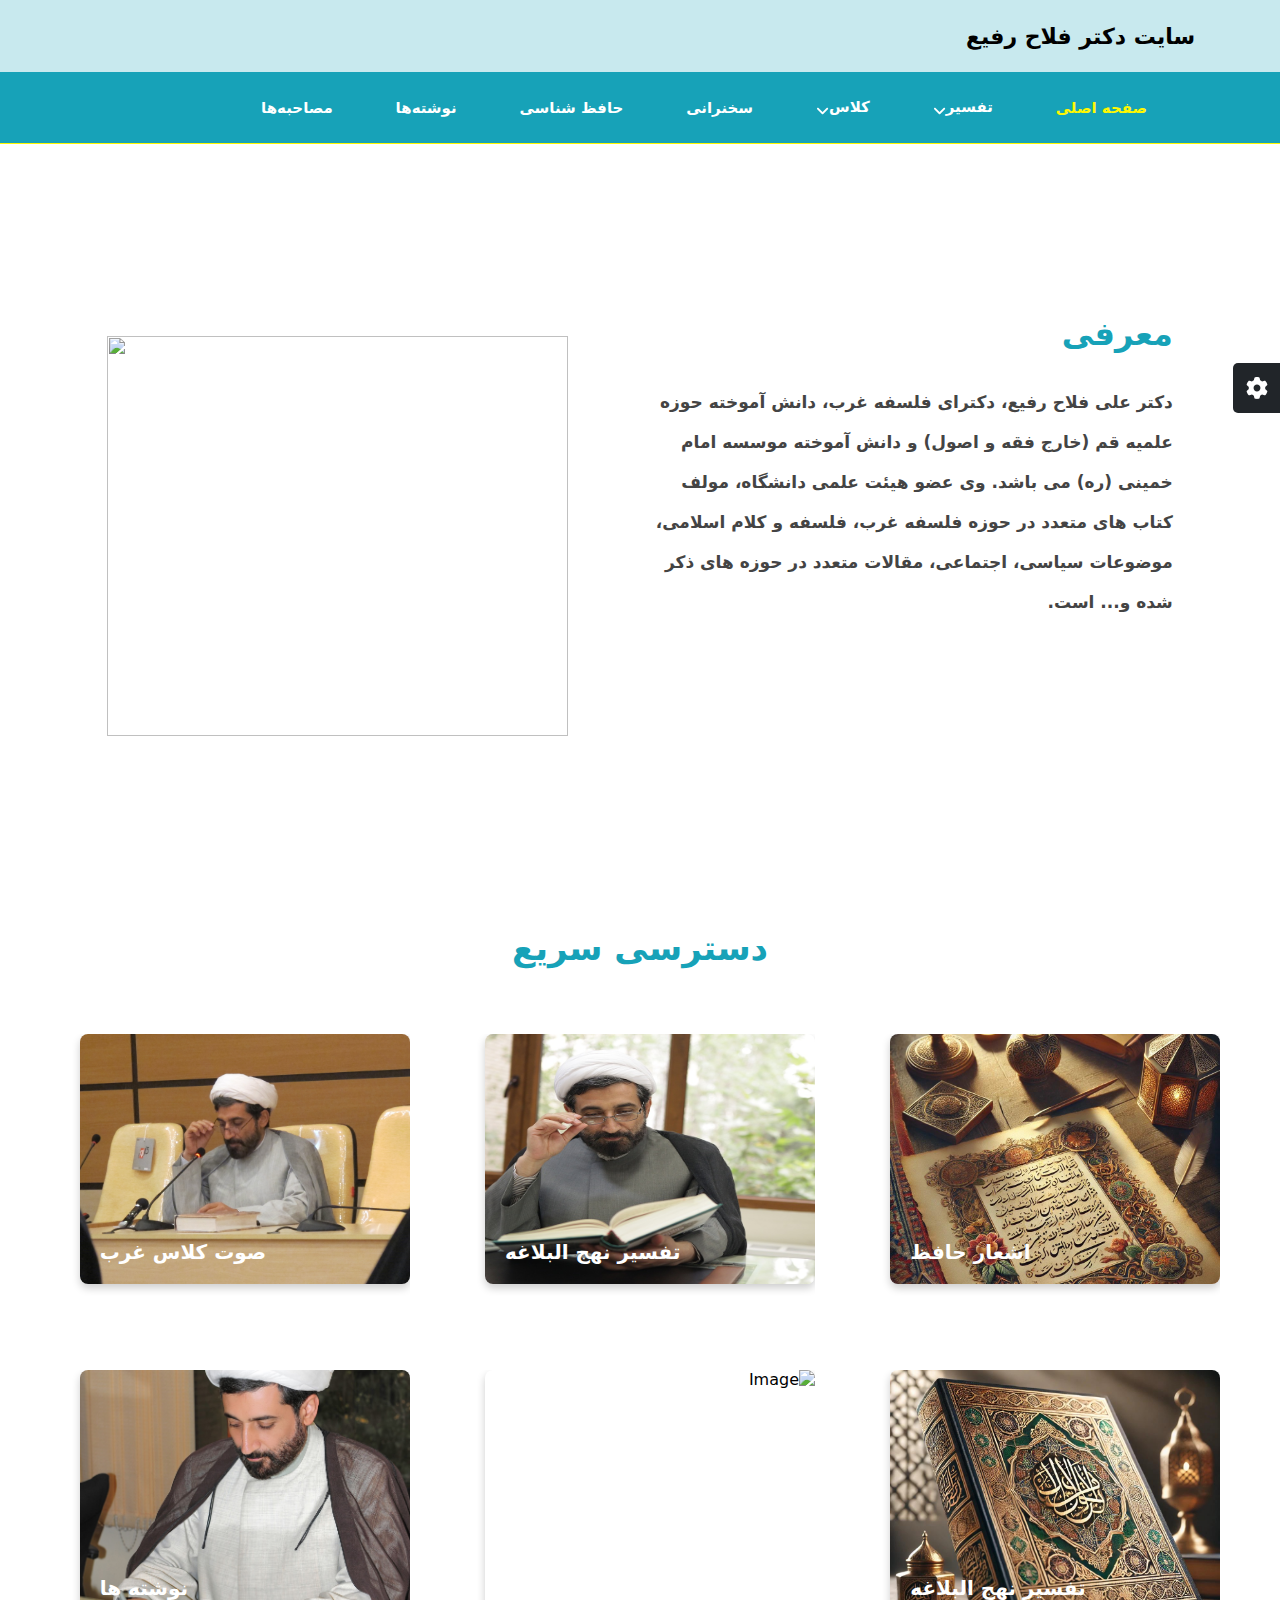
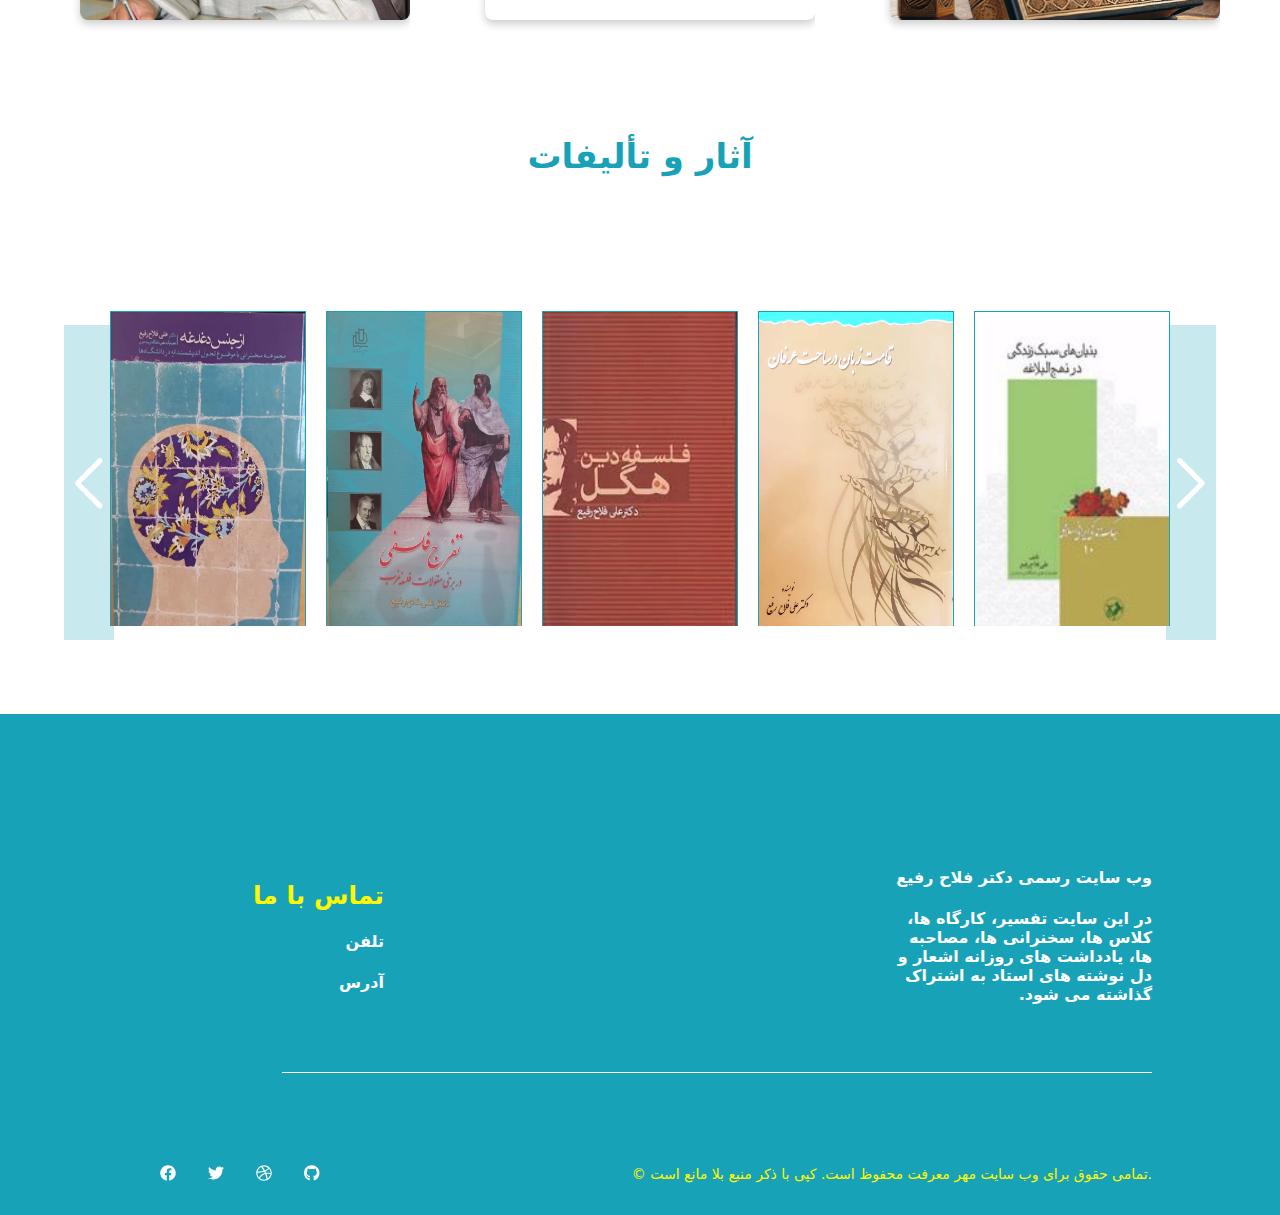
==== index.html @ 84c3129c "Add files via upload" ====
<!DOCTYPE html>
<html lang="en">
<head>
    <meta charset="UTF-8">
    <meta http-equiv="X-UA-Compatible" content="IE=edge">
    <meta name="viewport" content="width=device-width, initial-scale=1.0">

    <link rel="stylesheet" href="https://cdn.jsdelivr.net/npm/swiper@11/swiper-bundle.min.css" />
    <link rel="stylesheet" href="css/swiper-bundle.min.css">
    <link rel="stylesheet" href="./vendor/fontawsom5/all.min.css">
    <link href="css/aos.css" rel="stylesheet">
    <link rel="stylesheet" href="css/style.css">

    <link rel="stylesheet" href="main.css">
    <link rel="stylesheet" href="css/responsive.css">

    <!-- <link rel="stylesheet" href="css/main.css"> -->
    <title>Document</title>
</head>
<body>
    <!-- TOP-NAV -->
        
  <div class="overlay"></div>
  <div class="min-nav">
    <div class="container-min-nav">
      <div class="mobile-main-navbar">
           <div class="line-nav">
            <span class="line-min_nav "></span>
        </div>
        
        
        <div class=" hidden">
          <h2  class="mobile-nav">
             صفحه اصلی
          </h2>
      </div>
      </div>
     
        <!-- <div class="top-nav_right-titlee"> <a href="index.html">مهر معرفت</a> </div> -->
        <!-- <div class="min-search"> 
            <i class="fa fa-search "></i>
    </div> -->

    </div>
</div>
<!-- <div class="min-nav_input">
    <input type="search"  placeholder="جستجو ...">
</div> -->
  <div class="nav-side hide">
    <div class="">
        <ul class="nav-side_main">
            <li class="min-nav_listItem" id="introduce"> <a href="index.html" class="min-header__link">صفحه اصلی</a></li>

            <!-- <li class="min-nav_listItem" id="introduce"> <a href="pages/introduce/معرفی.html" class="min-header__link"> معرفی</a></li> -->
            <li class="min-header__item min-nav_listItem" id="taf">
                <a href="pages/tafsir/تفسیر.html" class="min-header__link">تفسیر
                  <i class="fas fa-angle-down min-header__link-icon"></i> </a>
                  <ul class="min-header__dropdown">
                    <li class="min-header__dropdown-item">
                      <a href="pages/ghoran/قرآن.html" class="min-header__dropdown-link">قرآن</a>
                    </li>
                    <li class="min-header__dropdown-item">
                      <a href="pages/nahjolbalaghe/تفسیر-نهج‌البلاغه.html" class="min-header__dropdown-link">نهج البلاغه</a>
                    </li>
                    <li class="min-header__dropdown-item">
                        <a href="pages/zeyarat/زیارت-عاشورا.html" class="min-header__dropdown-link">زیارت عاشورا</a>
                      </li>
                      <!-- <li class="min-header__dropdown-item">
                        <a href="#" class="min-header__dropdown-link">سوره حمد</a>
                      </li> -->
                  </ul>
               
            </li>              
            <!-- <li class="min-nav_listItem" id="kar"> <a href="pages/workshop/کارگاه.html" class="min-header__link"> کارگاه</a></li> -->
            <li class="min-header__item min-nav_listItem" id="classes">
                <a href="pages/classes/کلاسها.html" class="min-header__link">کلاسها
                  <i class="fas fa-angle-down min-header__link-icon"></i></a>
                  <ul class="min-header__dropdown">
                    <li class="min-header__dropdown-item">
                      <a href="pages/gharb/فلسفه-غرب.html" class="min-header__dropdown-link">فلسفه غرب</a>
                    </li>
                    <li class="min-header__dropdown-item">
                      <a href="pages/tahlili/فلسفه-تحلیلی.html" class="min-header__dropdown-link">فلسفه تحلیلی</a>
                    </li>
                  </ul>
                
            </li>
            <li class="min-nav_listItem" id="report"> <a href="pages/speech/سخنرانیها.html"  class="min-header__link"> سخنرانی ها</a></li>
            <li class="min-nav_listItem six" id="poem"> <a href="pages/hafez/حافظ-شناسی.html"  class="min-header__link">  حافظ شناسی</a></li>

            <li class="min-nav_listItem six" id="poem"> <a href="pages/yaddasht/دلنوشته.html"  class="min-header__link"> دلنوشته‌ها</a></li>
            <!-- <li class="min-nav_listItem" id="mo"> <a href="pages/interview.html">  مصاحبه ها</a></li> -->
            <!-- <li class="min-nav_listItem six" id="days"> <a href="pages/notes.html">  یادداشت های روزانه</a></li> -->
            <!-- <li class="min-nav_listItem" id="gallery"> <a href="pages/gallery/آلبوم.html"  class="min-header__link">  گالری</a></li> -->
            <li class="min-nav_listItem" id="gallery"> <a href="pages/mosahebe/مصاحبه.html"  class="min-header__link link-active"> مصاحبه‌ها</a></li>

        </ul>
    </div>

</div>


    <div class="container">
        <div class="top-nav">
            <div class="top-nav_left">
            </div>
            <div class="top-nav_right">
                <!-- <img class="top-nav-img" src="../images/عکس دکتر فلاح رفیع.jfif" alt=""> -->
               <h1div class="top-nav_right-title">
                    سایت دکتر فلاح رفیع 
               </h1>
           </div>
        </div>

        <div class="down-nav">
                <ul class="navbar-left-list">
                    <li  class="min-header__item">  <a href="index.html" class="min-header__link link-active">صفحه اصلی</a>

                    <!-- <li  class="min-header__item">  <a href="pages/introduce/معرفی.html" class="min-header__link ">معرفی</a> -->
                    </li>
                    <li class="min-header__item">  <a href="pages/tafsir/تفسیر.html" class="min-header__link">تفسیر
                        <i class="fas fa-angle-down min-header__link-icon"></i> </a>
                        <ul class="min-header__dropdown">
                          <li class="min-header__dropdown-item">
                            <a href="pages/ghoran/قرآن.html" class="min-header__dropdown-link">قرآن</a>
                          </li>
                          <li class="min-header__dropdown-item">
                            <a href="pages/nahjolbalaghe/تفسیر-نهج‌البلاغه.html" class="min-header__dropdown-link">نهج البلاغه</a>
                          </li>
                          <li class="min-header__dropdown-item">
                              <a href="pages/zeyarat/زیارت-عاشورا.html" class="min-header__dropdown-link">زیارت عاشورا</a>
                            </li>
                            <!-- <li class="min-header__dropdown-item">
                              <a href="#" class="min-header__dropdown-link">سوره حمد</a>
                            </li> -->
                        </ul>
                     
                    </li>
                    <!-- <li class="min-header__item">  <a href="pages/workshop/کارگاه.html" class="min-header__link">کارگاه‌ها</a></li> -->
                    <li class="min-header__item">
                      <a href="" class="min-header__link">کلاس‌
                      <i class="fas fa-angle-down min-header__link-icon"></i>  </a>
                      <ul class="min-header__dropdown">
                        <li class="min-header__dropdown-item">
                          <a href="pages/classes/کلاسها.html" class="min-header__dropdown-link">فلسفه غرب</a>
                        </li>
                        <li class="min-header__dropdown-item">
                          <a href="pages/tahlili/فلسفه-تحلیلی.html" class="min-header__dropdown-link">فلسفه تحلیلی</a>
                        </li>
                      </ul>
                  
                     </li>
                    <li class="min-header__item">  <a href="pages/speech/سخنرانیها.html" class="min-header__link">سخنرانی‌</a></li>
                    <li class="min-header__item">  <a href="pages/hafez/حافظ-شناسی.html" class="min-header__link">حافظ شناسی</a></li>
                    <li class="min-header__item">  <a href="pages/yaddasht/دلنوشته.html" class="min-header__link">نوشته‌ها</a></li>
                    <!-- <li class="min-header__item">  <a href="pages/gallery/آلبوم.html" class="min-header__link">گالری</a></li> -->
                    <li class="min-header__item">  <a href="pages/mosahebe/مصاحبه.html" class="min-header__link">مصاحبه‌ها</a></li>


                </ul>
                
          
             <!-- <div class="navbar-right">
          </div> -->
        </div>
    </div>


    <!-- NAV -->


    <!-- HEADER -->
      <div class="main-header_container">
        <div class="palet">
          <div class="palet-icon"> <i class="iconPalet fas fa-cog"></i></div>
            <div class="palet-box">
      <div class="pallet-header">انتخاب رنگ</div>
      <!-- <div class="palet-color__box red" data-id="#dc3545"></div>
      <div class="palet-color__box pink"  data-id="#e83e8c"></div> -->
      <!-- <div class="palet-color__box yellow" data="red" data-id="#28a745"></div>
       <div class="palet-color__box orange"  data-id="#fd7e14"></div>
       <div class="palet-color__box brown"  data-id="#795548"></div> 
      <div class="palet-color__box blue"  data-id="#007bff"></div>
      <div class="palet-color__box green"  data-id="#43A89A"></div>
      <div class="palet-color__box indigo"  data-id="#6610f2"></div>          
      <div class="palet-color__box cyan"  data-id="#17a2b8"></div>
      <div class="palet-color__box purple"  data-id="#6f42c1"></div> -->


      <div class="palet-color__box red" data="#CDC2A5" data-id="#295F98"></div>
      <div class="palet-color__box pink" data="#41B3A2"  data-id="#0D7C66"></div> 
       <div class="palet-color__box yellow" data="#A28B55" data-id="#86AB89"></div>
       <div class="palet-color__box orange" data="#F5EEC8" data-id="#A7D397"></div>
       <!-- <div class="palet-color__box brown" data="#088395"  data-id="#071952"></div>  -->
      <div class="palet-color__box blue" data="#81A263" data-id="#365E32"></div>
      <div class="palet-color__box green" data="#028391" data-id="#01204E"></div>
      <div class="palet-color__box indigo" data="#40A578"  data-id="#006769"></div>          
      <div class="palet-color__box cyan" data="#17a3b83d" data-id="#17a2b8"></div>
      <!-- <div class="palet-color__box purple"  data-id="#6f42c1"></div> -->

      <div class="pallet-default">رنگ اصلی</div>
        </div>
      </div>


        <div class="main-header_wrapper">
          <div class="main-header_left">
            <img class="main-header_left-img" src="images/عکس/تفسیر قرآن.JPG" alt="">

          </div>
          <div class="main-header_right">
            <h1 class="main-header_right-title">معرفی</h1>
            <div class="main-header_right-text">
              دکتر علی فلاح رفیع، دکترای فلسفه غرب، دانش آموخته حوزه علمیه قم (خارج فقه و اصول) و دانش آموخته موسسه امام خمینی (ره) می باشد. وی عضو هیئت علمی دانشگاه، مولف کتاب های متعدد در حوزه فلسفه غرب، فلسفه و کلام اسلامی، موضوعات سیاسی، اجتماعی، مقالات متعدد در حوزه های ذکر شده و... است.
            </div>

          </div>
        </div>
      </div>


    <!-- CLASSES -->
    <div class="index-classes_container">
      <div class="main-title_classes">
        دسترسی سریع
      </div>

        <!-- <div class="index-classes_title"> کلاسها</div> -->
         <div class="wrapper-index_box-classes">

      <div class="index-box_classes ">
        <div class="card">
          <a href="pages/classes/کلاسها.html">
            <img src="./images/عکس/3.jpg" alt="Image" class="card-image">
          <div class="overlay"><i class="fa-solid fa-volume-high icon"></i></div>
          <div class="text">صوت کلاس غرب</div>
          </a>
      </div>
        <!-- <div class="index-box_class-text">  صوتهای کلاس دکارت</div> -->
      </div>


      <div class="index-box_classes">
        <a href="pages/nahjolbalaghe/تفسیر-نهج‌البلاغه.html">
          <div class="card">
          <img src="./images/دکتر فلاح رفیع.jfif" alt="Image" class="card-image">
          <div class="overlay"><i class="fa-solid fa-volume-high icon"></i></div>
          <div class="text">تفسیر نهج البلاغه</div>
      </div>
        </a>
        
      </div>

      <div class="index-box_classes">
        <a href="pages/hafez/حافظ-شناسی.html">
   <div class="card">
          <img src="./images/عکس/Hafez_Poetry_Image (3).jpg" alt="Image" class="card-image">
          <div class="overlay"> <i class="fa-solid fa-volume-high icon"></i></div>
          <div class="text">اشعار حافظ</div>
      </div>

        </a>
     
      </div>
      <div class="index-box_classes">
        <div class="card">
          <img src="./images/عکس/6.jpg" alt="Image" class="card-image">
          <div class="overlay"><i class="fa-solid fa-file-lines icon"></i></div>
          <div class="text">نوشته ها</div>
      </div>
      </div>
      <div class="index-box_classes">
        <div class="card">
          <img src="./images/عکس/1.JPG" alt="Image" class="card-image">
          <div class="overlay"><i class="fa-solid fa-volume-high icon"></i></div>
          <div class="text">تفسیر نهج البلاغه</div>
      </div>
      </div>
      <div class="index-box_classes">
        <a href="pages/nahjolbalaghe/تفسیر-نهج‌البلاغه.html">
            <div class="card">
          <img src="./images/عکس/Nahj_al-Balagha_Image.jpg" alt="Image" class="card-image">
          <div class="overlay"><i class="fa-solid fa-volume-high icon"></i></div>
          <div class="text">تفسیر نهج البلاغه</div>
      </div>
        </a>
      
      </div>
     
    </div>
    </div>


 <!-- Book -->

 <div class="mainn-container">
  <div class="mainn" >
    <div class="mainn-title">
      آثار و تألیفات
    </div>
    <div class="swiper mySwiperer" >
   <div class="swiper-wrapper erer" >
            <div class="swiper-slide">
              <div class="main-boxx">
                   <div class="main-boxx_img">
                   <img src="bookimage/1.jpg" alt="">
                 </div>
                <div class="cover-main-box">
                     <div class="main-boxx-cover_title"> از جنس دغدغه</div>
                     <div class="main-boxx-cover_text"><a href="https://www.iranketab.ir/profile/15119-%D8%B9%D9%84%DB%8C-%D9%81%D9%84%D8%A7%D8%AD-%D8%B1%D9%81%DB%8C%D8%B9">
مجموعه سخنرانی با موضوع تحول اندیشمندانه در دانشگاه‌ها                   </a> </div>
                       
                    </div>
              </div>
            </div>
            <div class="swiper-slide">
             <div class="main-boxx">
                  <div class="main-boxx_img">
                  <img src="bookimage/2.jpg" alt="">
                </div>
               <div class="cover-main-box">
                    <div class="main-boxx-cover_title">تفرج فلسفی</div>
                    <div class="main-boxx-cover_text">
                      <a href="https://www.iranketab.ir/profile/15119-%D8%B9%D9%84%DB%8C-%D9%81%D9%84%D8%A7%D8%AD-%D8%B1%D9%81%DB%8C%D8%B9">
                     در برخی مقولات فلسفه غرب
                    </a> </div>
                      
                   </div>
             </div>
           
             </div>
            <div class="swiper-slide">
              <div class="main-boxx">
                <!-- <div class="main-boxx_title"> کارگاههای شرح مثنوی</div> -->
                <!-- <div class="main-boxx_text"> کارگاه های مربوطه در دانشگاه تربیت مدرس  و دردانشکده علوم انسانی تشکیل میشود </div> -->
                 <div class="main-boxx_img">
                   <img src="bookimage/هگل.jpg" alt="">
                 </div>
                <div class="cover-main-box">
                     <div class="main-boxx-cover_title"> کتاب فلسفه هگل</div>
                     <div class="main-boxx-cover_text"><a href="https://www.iranketab.ir/profile/15119-%D8%B9%D9%84%DB%8C-%D9%81%D9%84%D8%A7%D8%AD-%D8%B1%D9%81%DB%8C%D8%B9">
                       خرید کتاب
                     </a> </div>
                       
                    </div>
              </div>
               
            </div>
              <div class="swiper-slide">
                <div class="main-boxx">
                  <!-- <div class="main-boxx_title"> کارگاههای شرح مثنوی</div> -->
                  <!-- <div class="main-boxx_text"> کارگاه های مربوطه در دانشگاه تربیت مدرس  و دردانشکده علوم انسانی تشکیل میشود </div> -->
                   <div class="main-boxx_img">
                     <img src="bookimage/قامت زبان.jpg" alt="">
                   </div>
                  <div class="cover-main-box">
                       <div class="main-boxx-cover_title"> قامت زبان در ساحت عرفان</div>
                       <div class="main-boxx-cover_text"> <a href="https://www.iranketab.ir/profile/15119-%D8%B9%D9%84%DB%8C-%D9%81%D9%84%D8%A7%D8%AD-%D8%B1%D9%81%DB%8C%D8%B9">
                        خرید کتاب
                      </a> </div>
                         
                      </div>
                </div>
                   
              </div>
              <div class="swiper-slide">
                <div class="main-boxx">
                  <!-- <div class="main-boxx_title"> کارگاههای شرح مثنوی</div> -->
                  <!-- <div class="main-boxx_text"> کارگاه های مربوطه در دانشگاه تربیت مدرس  و دردانشکده علوم انسانی تشکیل میشود </div> -->
                   <div class="main-boxx_img">
                     <img src="bookimage/فلسفه.jpg" alt="">
                   </div>
                  <div class="cover-main-box">
                       <div class="main-boxx-cover_title">بنیان‌های سبک زندگی در نهج‌البلاغه</div>
                       <div class="main-boxx-cover_text"><a href="https://www.iranketab.ir/profile/15119-%D8%B9%D9%84%DB%8C-%D9%81%D9%84%D8%A7%D8%AD-%D8%B1%D9%81%DB%8C%D8%B9">
                        خرید کتاب
                      </a> </div>
                         
                      </div>
                </div>
              
         </div>
         
         <div class="swiper-slide">
          <div class="main-boxx">
            <!-- <div class="main-boxx_title"> کارگاههای شرح مثنوی</div> -->
            <!-- <div class="main-boxx_text"> کارگاه های مربوطه در دانشگاه تربیت مدرس  و دردانشکده علوم انسانی تشکیل میشود </div> -->
             <div class="main-boxx_img">
               <img src="bookimage/فلسفه تاریخ.jfif" alt="">
             </div>
            <div class="cover-main-box">
                 <div class="main-boxx-cover_title"> فلسفه تاریخ</div>
                 <div class="main-boxx-cover_text"> دیدگاه شیعه با نگاه به مکاتب دیگر </div>
                   
                </div>
          </div>
        
         </div>
         <div class="swiper-slide">
          <div class="main-boxx">
            <!-- <div class="main-boxx_title"> کارگاههای شرح مثنوی</div> -->
            <!-- <div class="main-boxx_text"> کارگاه های مربوطه در دانشگاه تربیت مدرس  و دردانشکده علوم انسانی تشکیل میشود </div> -->
             <div class="main-boxx_img">
               <img src="bookimage/بوی بهشت.jfif" alt="">
             </div>
            <div class="cover-main-box">
                 <div class="main-boxx-cover_title"> بوی بهشت</div>
                 <div class="main-boxx-cover_text">نیم نگاهی به فضایل بانوی ملکوت </div>
                   
                </div>
          </div>
        
         </div>
         <div class="swiper-slide">
          <div class="main-boxx">
            <!-- <div class="main-boxx_title"> کارگاههای شرح مثنوی</div> -->
            <!-- <div class="main-boxx_text"> کارگاه های مربوطه در دانشگاه تربیت مدرس  و دردانشکده علوم انسانی تشکیل میشود </div> -->
             <div class="main-boxx_img">
               <img src="bookimage/کرانه های اختیار آدمی.jpg" alt="">
             </div>
            <div class="cover-main-box">
                 <div class="main-boxx-cover_title"> کرانه‌های اختیار آدمی</div>
                 <div class="main-boxx-cover_text"> کانون اندیشه جوان </div>
                   
                </div>
          </div>
        
         </div>
         <div class="swiper-slide">
          <div class="main-boxx">
            <!-- <div class="main-boxx_title"> کارگاههای شرح مثنوی</div> -->
            <!-- <div class="main-boxx_text"> کارگاه های مربوطه در دانشگاه تربیت مدرس  و دردانشکده علوم انسانی تشکیل میشود </div> -->
             <div class="main-boxx_img">
               <img src="bookimage/از بایسته های پژوهش.jpg" alt="">
             </div>
            <div class="cover-main-box">
                 <div class="main-boxx-cover_title"> از بایسته‌های پژوهش تا تولید دانش</div>
                 <div class="main-boxx-cover_text">  </div>
                   
                </div>
          </div>
        
         </div>
   
   </div>
   
       </div>
       <div class="container-next">
          <div class="swiper-button-next nextt"></div>
       </div>
 
       <div class="container-prev">
        <div class="swiper-button-prev prevv "></div>  

       </div>
  
   </div>
</div>

    



    <!-- ARTICLES -->


    <!-- SOUNDS -->


    <!-- FOOTER -->
    <footer >

        <div class="footer-container">
            <div class="footer-container_main">
                <ul class="right-list">
                <li class="right-list_item">وب سایت رسمی دکتر فلاح رفیع</li>
                <li class="right-list_item">در این سایت تفسیر، کارگاه ها، کلاس ها، سخنرانی ها، مصاحبه ها، یادداشت های روزانه اشعار و دل نوشته های استاد به اشتراک گذاشته می شود.</li>
            </ul>
            <ul class="left-list">
                <li class="right-list_item"><div class="right-list_title"> تماس با ما</div></li>
                <li class="right-list_item">تلفن</li>
                <li class="right-list_item">آدرس</li>
            </ul>
            </div> 
        </div>
       <div class="sub-footer">
            <div class="sub-footer_icon">
                    <ul class="sub-footer_list-social">
                        <li class="sub-footer_item">
                            <a href=""><i class="fab fa-facebook"></i></a></li>
                        <li class="sub-footer_item">
                           <a href=""><i class="fab fa-twitter"></i></a></li>
                        <li class="sub-footer_item">
                            <a href=""><i class="fab fa-dribbble"></i></a> 
                        </li>
                        <li class="sub-footer_item">
                           <a href=""><i class="fab fa-github"></i></a>
                        </li>
                    </ul>
                </ul>
            </div>
            <div class="sub-footer_text"> © تمامی حقوق برای وب سایت مهر معرفت محفوظ است. کپی با ذکر منبع بلا مانع است.</div>
      </div>
      </footer>


    <script src="https://cdn.jsdelivr.net/npm/swiper@11/swiper-bundle.min.js"></script>
    <script src="js/swiper-bundle.min.js"></script>

    <script src="https://cdnjs.cloudflare.com/ajax/libs/jquery/3.6.0/jquery.min.js"></script>
    <script src="js/owl.carousel.min.js"></script>
    <script src="js/particles.js"></script>

    <!-- <script src="js/app.js"></script> -->
    <script src="js/main.js"></script>
    <script src="js/swiper-bundle.min.js"></script>
    <script src="./vendor/fontawsom5/all.min.js"></script>

    <script src="https://cdn.jsdelivr.net/npm/swiper@11/swiper-bundle.min.js"></script>


    <script>
      var swipertree = new Swiper(".mySwiperer", {
        clickable: true,
    
          loop:true,
        slidesPerView: 5,
        spaceBetween: 20,
        navigation: {
        nextEl: ".swiper-button-next",
        prevEl: ".swiper-button-prev",
      },
        autoplay: {
      delay: 6500,
      disableOnInteraction: false,
    },
        pagination: {
          el: ".swiper-pagination",
          clickable: true
    
        },
        breakpoints: {
          640: {
            slidesPerView: 2,
            spaceBetween: 5,
          },
          768: {
            slidesPerView: 4,
            spaceBetween: 10,
          },
          1024: {
            slidesPerView: 5,
            spaceBetween: 20,
          },
       },
      });
    </script>
</body>
</html>
---- css/style.css ----
@import "./fonts.css";

:root {
/* --primary-color:#295F98;
--secondary-color:#CDC2A5; */


/* --primary-color:#0D7C66;
--secondary-color:#41B3A2;  */

 /*   DONT SEKECTED    --primary-color:#00712D;
           --secondary-color:#D5ED9F;  */

 /* --primary-color:#86AB89;
--secondary-color:#A28B55; */



/* DONT SELECTED --primary-color:#BEDC74;
--secondary-color:#F6E96B; */

/* --primary-color:#201E43;
--secondary-color:#134B70; */


/*  Dont   --primary-color:#304463;
--secondary-color:#7D8ABC; */

/* --primary-color:#071952;
--secondary-color:#088395; */

/* --primary-color:#365E32;
--secondary-color:#81A263; */



/* --primary-color:#01204E;
--secondary-color:#028391; */


--primary-color:#006769;
--secondary-color:#40A578;

/* --primary-color:#17a2b8;
--secondary-color:#17a3b83d; */

    --primary-font: "IRANSans";
    /* --primary-color: hsl(174, 60%, 37%);  */
    /* --primary-color:#43A89A; */
    /* --main-color:#43A89A; */
    --primary-color:#17a2b8;
    --secondary-color:#17a3b83d;

    --active-color:hsl(174, 60%, 37%);
    --second-color:#fff701;
    --bg-color:#f8f9fa;

    --login-color: #10738b;

    --white-color: #fff;
    --dark-color: #464749;
    --bs-gray-dark:#333;
    --bs-light:#fff;
    --swiper-navigation-size: 50px;
    --bs-font-sans-serif: system-ui, -apple-system, "Segoe UI", Roboto, "Helvetica Neue", "Noto Sans", "Liberation Sans", Arial, sans-serif, "Apple Color Emoji", "Segoe UI Emoji", "Segoe UI Symbol", "Noto Color Emoji";
    --bs-body-font-family: var(--bs-font-sans-serif);
}

html {


    box-sizing: border-box;
    margin: 0;
    font-family: var(--bs-body-font-family);
  }
  *,
  *::after,
  *::before {
    outline: none;
    box-sizing: inherit;
  }
  
  a {
    text-decoration: none !important;
    color: #fff;
    transition: all 400ms ease;
    border:none !important;
    outline-color: transparent;
  }
  li{
      list-style: none !important;
  }


*{
    margin: 0;
    padding: 0;
    box-sizing: border-box; 
}

.overlay{
  width: 100%;
  height: 100%;
  position: fixed;
  background-color: rgba(0, 0, 0, 0.605);
  z-index: 99;
  left: -100%;
  transition: all 0.4s ease;
}
.active{
  left: 0;
}

/* min-nav */

.container-min-nav{
  width: 100%;
  width: 100%;
  background-color: #fff;
  height: 13vh;
  display: flex;
  align-items: center;
  justify-content: space-between;
}
.mobile-main-navbar{
  width: 80%;
  height: 13vh;
  display: flex;
  direction: rtl;
  align-items: center;
  justify-content: space-between;
  padding: 1rem;
  right: 0;
  margin: 0 auto;
  background-color: #fff;
}
.min-nav{
  z-index: 99;
}
.line-nav{
 width: 50px;
 height: 50px;
 display: flex;
 align-items: center;
 text-align: center;
 justify-content: center;
 cursor: pointer;
}
.line-min_nav{
  width: 25px;
  height: 3px;
  background-color: var(--primary-color);
  position: relative;
  transition: all 0.2s ease-in-out;
}

.line-min_nav:after{
  position: absolute;
  content: "";
  width: 25px;
  height: 3px;
  background-color: var(--primary-color);
  top: 8px;
  left: 0;
  transition: all 0.4s ease-in-out;

}

.line-min_nav:before{
position: absolute;
content: "";
width: 25px;
height: 3px;
background-color: var(--primary-color);
bottom: 8px;
left: 0;
transition: all 0.4s ease-in-out;

}

.closeBtn{
  height: 0;
}

.closeBtn:after{
  position: absolute;
  content: "";
  width: 25px;
  height: 3px;
  background-color: var(--primary-color);
  top: -1px;
  left: 0;
  transform: rotate(45deg);
}

.closeBtn:before{
position: absolute;
content: "";
width: 25px;
height: 3px;
background-color: var(--primary-color);
bottom: -1px;
left: 0;
transform: rotate(-45deg);

}
/* 
.min-nav_input{
  width: 95%;
  height: 10vh;
  background-color: #fff;
  box-shadow: 0px 0px 5px 1px #ccc;
  margin: auto;
  display: flex;
  align-items: center;
  margin-top: 3.8rem;
  justify-content: center;
  position: absolute;
  display: none;
}
.hide-inputt{
  display: flex;
} */
/* .min-nav_input input{ 
  width: 90%;
  height: 5vh;
  border: none;
  direction: rtl;
  font-size: 22px;
  color: #fff;
  margin: 0 8px;
  padding: 20px;
  background-color: var(--primary-color);
} */

/*  Style nav side */

.hide{
  right: -40%;
}

.min-nav{
  width: 100%;
  height: 100%;
  display: none;
  align-items: center;
  list-style: none;
  position: sticky !important;
  /* position: fixed; */
margin-top: 3rem;
}

.min-nav_listItem a{
  text-decoration: none;
  text-transform: none;
  font-weight: 900;
  font-size: 18px;
}

.min-nav_listItem{
  text-align: center;
  display: flex;
  align-items: center;
  width: 100%;
  height: 100%;
  text-align: center;
  margin-bottom: 2rem;
  margin-top: 1rem;
}

.min-nav_listItem{
  transition: all 0.5s ease;
  cursor: pointer;
}

.min-nav_listItem:hover{
  background-color: #ccc;
}
.min-nav_listItem:hover a{
  color: #333;
}

.min-header__item {
display: flex;
align-items: center;
position: relative;
}


.min-header__link-icon {
margin-right: 1rem;
}
.nav-side{
  width: 40%;
  height: 100%;
  background-color: #fff;
  right: 0;
  position: absolute;
  position: fixed;
  z-index: 9999;
  margin-top: 0rem;
  color: #333 !important;
  transition: all 0.5s ;
  padding-right: 2rem;
}


.hide{
  right: -40%;
}

/* .min-nav{
  width: 100%;
  height: 100%;
  display: none;
  align-items: center;
  list-style: none;
  position: sticky !important;
  position: fixed;
  margin-top: 3rem;
} */
.min-nav_listItem{
  /* display: flex;
  justify-content: start; */
  width: 100%;
  height: 100%;
  margin-bottom: 2rem;
  margin-top: 2rem;
  transition: all 0.5s ease;
  cursor: pointer;
}
.min-nav_listItem a{
  width: 100%;
  /* justify-content: start; */
  text-decoration: none;
  text-transform: none;
  font-weight: 900;
  font-size: 18px;
  color: #333 !important;
}

.min-nav_listItem:hover{
  background-color: var(--primary-color);
}
.min-header__link {
display: flex;
align-content: center;
justify-content: start;
position: relative;
}

.min-header__link-icon {
margin-right: 0px;
margin-top: 5px;
}

/* //////////////////////////TOP_ NAV  /////////////*/

.top-nav{
    width: 100%;
    height: 8vh;
    position: relative; 
    display: flex;
    align-items: center;
    justify-content: space-between;
    /* background-color: #92cceb8a; */
background-color: var(--secondary-color);
    z-index: -99;
}

.top-nav_left{
    width: 30%;
    height: 100%;
    font-size: 22px;
    margin-left: 2rem;
    display: flex;
    align-items: center;
    justify-content: space-between;
}
.top-nav_right{
    width: 35%;
    z-index: 999999;
    right: 0;
    direction: rtl;
    display: flex;
    align-items: center;
    justify-content: space-around;
}
.top-nav_right-title{
    font-size: 22px;
    font-weight:700;
    width: 80%;
    height: 100%;
    margin-right: 5rem;
}

.top-nav_left-list ul {
  list-style: none;
  color: black;
  text-decoration: none;
  width: 100%;
  display: flex;
  align-items: center;
}

.top-nav-img{
  width: 5rem;
  height: 4.6rem;
  background-repeat: no-repeat ;
  background-position: center;
  background-size: cover;
  z-index: -1;
  border-top-left-radius: 15px;
  border-bottom-right-radius: 15px;
}

 .navbar-left-list{
     position: absolute;
     right: 20%;
     width: 80%;
     height: 100%;
     font-size: 16px;
     font-weight: bold;
     display: flex;
     direction: rtl;
     align-items: center;
     justify-content: space-between;
     cursor: pointer;
}


/* /////////////   DOWN NAV/////////////// */

.navbar-main{
  margin-right: 2rem;
  font-size: 23px;
  color: var(--second-color);
  font-weight: 800;
  border-bottom: 2px solid var(--second-color);
}

.down-nav {
  width: 100%;
  height: 8vh;
  color: rgb(255, 255, 255);
  background-color: var(--primary-color);
  display: flex;
  align-items: center;
  /* justify-content: space-between; */
  z-index: 9999  !important;
  transition: all 0.4s ease;
  border-bottom: 0.2px solid var(--second-color);
}

.navbar-left-list {
  display: flex;
  align-items: center;
  justify-content: space-between;
  width: 70%;
  height: max-content;
  z-index: 999999;
  right: 10%;
  font-size: 15px;
}

.hide{
    right: -40%;
}

/* .min-header__link .link-active{
  background-color: var(--primary-color);
} */

.down-nav.fixed{
    position: fixed;
    top: 0;
    transition: all 0.4s ease;
    z-index: 1;
    animation: headerfix 0.4s ease;
}

@keyframes headerfix{
    0%{
  opacity: 0;
  transform: translateY(-100%);
    }

    100%{
        opacity: 1;
        transform: translateY(0%);

    }
}
/* ////////// Start DropDown- nav-side Styles fore nav-side  ///////*/
.nav-side_main{
  direction: rtl;
}

.min-header__dropdown {
  direction: rtl;
  position: absolute;
  top: 120%;
  right: 60%;
  background-color: #fff;
  box-shadow: 0 0 10px 0 rgba(0, 0, 0, 0.366);
  border-radius: 0.5rem;
  width: 11rem;
  border-bottom: 3px solid #ccc;
  opacity: 0;
  visibility: hidden;
  transition: all 0.3s ease;
  /* z-index: 999999; */
}

.min-header__item{
  position: relative;
  transition: all 0.4s ease;
  padding: 5px;
}

.min-header__link{
  color: #fff;
  position: relative;
}
.min-header__link:hover{
color: var(--second-color)
}

.link-active{
  color: var(--second-color);
}

.min-header__item:hover:after{
width: 70px;
}

.min-header__item:after{
  content: "";
  width: 0px;
  height: 1px;
  background-color: #fff;
  position: absolute;
  top: 100%;
  width: 0px;
  right: 10;
  transition: all 0.4s ease;
}

.min-header__item:hover  .min-header__dropdown {
  opacity: 1;
  visibility: visible;
  z-index: 1;
}

.min-header__dropdown-item{
    color: #fff;
    border-bottom: 1px solid rgb(15, 15, 15);
}

.min-header__dropdown-item a{
  font-size: 15px;
}

.min-header__dropdown-item:hover{
  background-color: var(--primary-color);
}

.min-header__dropdown-link {
  display: block;
  padding: 0.6rem 1.5rem;
  font-size: 10px;
  font-weight: 600;
  color: #000;
}

.min-header__dropdown-link:hover{
  background-color: var(--primary-color);
  color: #fff;
}

.min-header__item{
  border: none !important;
  box-shadow: none;
  outline-color: none !important;
}

 .min-header__item a{
  border: none !important;
  box-shadow: none !important;
  outline-color: none !important;
}


























/*////////////////////////////// Style  Footer /////////////*/
.footer-container{
    direction: rtl;
    width: 100%;
    min-height: 50vh;
    background-color: var(--primary-color);
    display: flex;
    align-items: center;
    justify-content: space-evenly;
    z-index: 1;
  }
  .footer-container_main{
    position: relative;
    direction: rtl;
    width: 80%;
    height: 100%;
    display: flex;
    align-items: center;
    justify-content: space-between;
    flex-wrap: wrap;
    padding-bottom: 5rem;
    z-index: 1;
  }
  .right-list, .middle-list, .left-list{
    list-style: none;
    width: 25%;
    display: flex;
    align-items: flex-start;
    justify-content: flex-start;
    padding-top: 6rem;
    flex-direction: column;
    height: 100%;
    flex-wrap: wrap;
    z-index: -1;
  }
  
  .right-list_item{
    margin-bottom: 22px;
    font-weight: 600;
    color: #fff;
    
  }
  .right-list_title{
    font-size: 25px;
    font-weight: 900;
    color: #fff;
    color: var(--second-color);
  }
  
  .footer-container_main:after{
    position: absolute;
    content: "";
    width: 85%;
    height: 1px;
    background-color: #fff;
    bottom: 10%;
  }
  
  .sub-footer{
    width: 100%;
    background-color: var(--primary-color);
    display: flex;
    align-items: center;
    justify-content: space-between;
    margin: auto;
    padding: 0 8rem;
    padding-bottom: 2rem;
  }
  
  .sub-footer_list-social{
    list-style: none;
    display: flex;
  }
  
  .sub-footer_item:hover{
    transform: rotate(70deg);
    color: #fff;
  }
  
  .sub-footer_item{
    color: #fff;
    margin-left: 2rem;
    transition: all 0.2s ease;
    color: var(--second-color);
  }
  
  .sub-footer_text{
    color: var(--second-color);
    font-size: 14px;
  }
  
 
  
  .div{
      width: 100%;
      height: 300vh;
  }

  .mobile-nav{
    /* margin-left: 10%; */
    color: var(--primary-color);
  }

  .hidden{
    display:none;
  }


  /*       palet      */
.palet{
  position: fixed;
  width: 200px;
  height: 190px;
  background-color: #f0f0f0;
  right: -200px;
  top: 40%;
  z-index: 999999;
  display: flex;
  text-align: center;
  align-items: center;
  justify-content: center;
  transition: all 0.5s ease-in;
  border: 3px solid rgba(204, 204, 204, 0.171);
}
.pallet-default{
  background-color: #17a2b8;
  padding: 0.8rem;
  border-radius: 5px;
  color: #fff;
  margin: 0 auto;
  margin-top: 5px;
  cursor: pointer;
}

.palet-icon{
  position: absolute;
  width: 48px;
  height: 50px;
  border-radius: 5px 0 0 5px;
  background-color: #212529;
  left: -50px;
  top: 0%;
  z-index: 999999;
  display: flex;
  text-align: center;
  align-items: center;
  justify-content: center;
  font-size: 22px;
  color: #fff;
  cursor: pointer;
}
.iconPalet {
  animation: gear 3s linear infinite forwards;


}
@keyframes gear {
  0% {
      transform: rotate(0);
  }
  100% {
      transform: rotate(-360deg);
  }
}


.palet-box{
  width: 80%;
  height: 100%;
  display: flex;
  align-items: center;
  justify-content: space-between;
  flex-wrap: wrap;
}
.palet-color__box{
  margin: 5px;
  width: 25px;
  height: 25px;
  border-radius: 50%;
  cursor: pointer;
  transition: all 0.4s ease-in;
}
.small{
  width: 18px;
  height: 18px;
}
.orange{
  background-color: #A7D397;
}
.cyan{
  background-color: #17a2b8;
}
.red{
  background-color: #295F98;
}
.yellow{
  background-color: #86AB89;
}
.blue{
  background-color: #365E32;
}

.pink{
  background-color: #0D7C66;
}
.green{
  background-color: #01204E;
}

.purple{
  background-color: #6f42c1;
}
.brown {
  background-color: #795548;
}
.indigo{
  background-color: #006769;
}
.pallet-header{
  width: 100%;
  border-bottom:1px solid #ccc;
  font-size: 20px;
  color: #000;
}

.contact-content-btn{
  width: 300px;
  margin: 0 auto;
  /* margin-left: 2rem; */
  margin-top: 1rem;
  padding: 0.8rem 2.6rem;
  border-radius: 50rem;
  background-color: var(--main-color);
  cursor: pointer;
  color: #fff;
  border: 2px solid var(--main-color);
  font-size: 18px;
  font-weight: 500;
  transition: all 500ms ease;
  box-shadow: 0px 5px 15px rgb(0 0 0 / 15%);
}
.about-content-btn:hover{
  background-color: #198754;
  /* color: var(--main-color); */
}



/* width */
::-webkit-scrollbar {
  width: 14px;
  cursor: pointer;
}

/* Track */
::-webkit-scrollbar-track {
  box-shadow: inset 0 0 5px grey; 
  border-radius: 5px;
}
 
/* Handle */
::-webkit-scrollbar-thumb {
  background: var(--primary-color); 
  border-radius: 5px;
  cursor: pointer;
}

/* Handle on hover */
::-webkit-scrollbar-thumb:hover {
  background: var(--secondary-color); 
}
---- main.css ----
.main-header_wrapper{
    width: 90%;
    min-height: 80vh;
    height: max-content;
    display: flex;
    align-items: center;
    flex-wrap: wrap;
    justify-content: space-around;
    margin: 2rem auto;
}

.main-header_left{
    width: 40%;
    height: 400px;
}

.main-header_left-img{
    width: 100%;
    height: 100%;
    background-position: center;
    background-size: cover;
    object-fit: cover;
}
.main-header_right{
    width: 45%;
    height: 500px;
    direction: rtl;
    line-height: 2rem;

}
.main-header_right-title{
    margin-bottom: 2rem;
    margin-top: 2rem;
    font-weight: 900;
    color: var(--primary-color);

}
.main-header_right-text{
    font-size: 17px;
    line-height: 2.5rem;
    font-weight: 700;
    color: #444;
}
.main-header_left-img{
    width: 100%;
    height: 100%;
    object-fit: fill;
    background-position: center;
    background-size: cover;
}
/* Classes */
.main-header_container{

}
.wrapper-index_box-classes{
    width: 80%;
    height: max-content;
    min-height: 80vh;
    margin: 0 auto;
    display: flex;
    flex-wrap: wrap;
    align-items: center;
    padding-top: 3rem;
    justify-content: space-around;

}
.index-box_classes{
    width: 350px;
    height: 300px;
    /* background-color: #cfcfcf; */
    margin: 20px;
    cursor: pointer;
    direction: rtl;
    position: relative;
    overflow: hidden;
    transition: all 0.8s ease-in-out;
}


.card {
  position: relative;
  width: 330px;
  height: 250px;
  overflow: hidden;
  border-radius: 8px;
  box-shadow: 0 4px 8px rgba(0, 0, 0, 0.2);
}

.card-image {
  width: 100%;
  height: 100%;
  object-fit: cover;
  transition: opacity 0.3s ease;
}

.overlay {
  position: absolute;
  top: 0;
  left: 0;
  width: 100%;
  height: 100%;
  background: rgba(0, 0, 0, 0.5);
  opacity: 0;
  transition: opacity 0.3s ease;
  text-align: center;
}
.icon{
  position: absolute;
  bottom: 50%;
  font-size: 25px;
  font-weight: 900;
  color: #fff;
}

.card:hover .overlay {
  opacity: 1;
}

.text {
  position: absolute;
  bottom: 20px;
  left: 20px;
  color: #fff;
  font-size: 20px;
  font-weight: bold;
  z-index: 1;
}

.index-box_class-text{
    margin: 15px;
    font-size: 15px;
    font-weight: 900;
    text-shadow: 1px 0px 1px #222;
    color: var(--primary-color);

}

.main-title_classes{
  width: 100%;
  text-align: center;
  font-size: 34px;
  font-weight: 900;
  color: var(--primary-color);
  /* text-shadow:1px 1px 2px var(--secondary-color) ; */
}

/* .index-box_class-img:hover {
transform: scale(1.1);
} */

/*     //////////////////   Book slider  */

.swiper {
    width: 100%;
    height: 100%;
}

  .swiper-slide {
    text-align: center;
    font-size: 18px;
    display: flex;
    justify-content: center;
    align-items: center;
    cursor: pointer;
    position: relative;
}

.mySwiperer {
    display: flex;
    align-items: center;
    justify-content: center;
    width:92%;
    height: 100%;
    /* margin-top: 5rem; */
    overflow:hidden;
    position: relative;
  }
  .mainn-container{
      width: 100%;
      height: 50vh;
      margin-bottom: 8rem;
      margin-top: 3rem;
  }

  .mainn{
    width: 90%;
   height: 50vh;
   max-height: max-content;
    margin: 0 auto;
    position: relative;
  }
  
  .swiper-wrapper{
    width: 100%;
    height: 100vh;
  }
  
  .main-boxx{
    width: 100%;
    height: 60%;
    background-color: var(--bg-color);
    border: 1px solid var(--primary-color);
    bottom: 0;
    position: absolute;
  }

  .cover-main-box{
  width: 100%;
  height: 0%;
  background-color: var(--primary-color);
  bottom: 0;
  position: absolute;
  z-index: -9;
  transition: all 0.5s ease-in-out;
  border-top-left-radius: 5px;
  border-top-right-radius: 5px;
  }
  
  .main-boxx:hover .cover-main-box{
    bottom: 0%;
    height: 120%;
  }
  
  .nextt{
  text-align: center;
  align-items: center;
  color: #fff !important;
  font-weight: 900;
  z-index: 9999 !important;
  }
  .prevv{
  text-align: center;
  align-items: center;
  color: #fff !important;
  font-weight: 900;
  }
  .container-next{
  height: 70%;
  width: 50px;
  background-color: var(--secondary-color);
  position: absolute;
  font-size: 25px;
  bottom: -12%;
  right: 0%;
  display: flex;
  align-items: center !important;
  justify-content: center !important;
  text-align: center !important;
  margin: auto;
  /* z-index: 99999; */
  }
  .container-prev{
  height:70%;
  width: 50px;
  background-color: var(--secondary-color);
  /* z-index: 9999; */
  color: #fff !important;
  position: absolute;
  bottom: -12%;
  left: 0%;
  display: flex;
  align-items: center !important;
  justify-content: center !important;
  text-align: center !important;
  margin: auto;
  }
  
  .index-classes_container{
    position: relative;
  }
  .mainn-title{
    /* position: absolute;
    top: 0%;
    right: 0%;
    font-size: 25px;
    color: #000; */
    font-weight: 900;
    width: 100%;
    text-align: center;
    font-size: 34px;
    font-weight: 900;
    color: var(--primary-color);

  }
  
  .mainn-title:before{
  
  }
  
  .main-boxx_title{
    font-size: 18px;
    /* margin: 15px 0; */
    width: 100%;
    color: #05285b;
    font-weight: 800;
    /* padding-bottom: 15px; */
    border-bottom: 1px dotted #298679;
  }
  .main-boxx_text{
   font-size: 15px;
   color: #05285b;
   font-weight: 500;
  }
  .main-boxx-cover_title{
  color: var(--second-color);
  /* position: absolute;
  top: 0;
  left: 0; */
  }
  .main-boxx-cover_text{
    color: #fff;
    font-size: 15px;
    margin-top: 1rem;
  
  }
  .main-boxx_img{
      width: 100%;
      height: 60%;
  }
  .main-boxx_img img{
    width: 100%;
    height: 100%;
    background-position: center;
    background-repeat: no-repeat;
  background-size: cover;
  object-fit: fill;
  }
---- css/responsive.css ----
@media screen and (max-width:1470px){
    .wrapper-index_box-classes{
        width: 95% !important;
        margin: 0 auto;

    }
    .index-box_classes{
            margin: 0px;

    }

    .main-header_container{
        width: 100%;

    }

}

@media screen and (max-width:1240px){
    .wrapper-index_box-classes{
        width: 95% !important;

    }
    .index-box_classes{
        width: 300px;
        height: 300px;
    }
    .card {
        position: relative;
        width: 300px;
        height: 250px;
}

}

@media screen and (max-width:1050px){
    .wrapper-index_box-classes{
        width: 90% !important;

    }
    .index-box_classes{
        width: 320px;
        height: 300px;
    }
    .card {
        position: relative;
        width: 320px;
        height: 250px;
}


}


@media screen and (max-width:1100px){
    .top-nav_right{
        width: 35%;
    }

    .navbar-left{
        width:85%;
    }

    .navbar-main{
width: 15%;   
border-bottom: none;
font-size: 20px;
 }
 .min-header__item{
    font-size: 15px;
 }
 .navbar-left-list{
    width: 100%;
    right: 0%;
    justify-content: space-around;
 }
 .mobile-nav{
    margin-top: 2rem;
    /* display: none; */
  }
  .main-header_wrapper{
    width: 95%;
}

.main-header_left{
    width: 40%;
    height: 350px;
}

}
@media screen and (max-width:922px){
    .navbar-left-list{
        width: 100%;
        right: 0;
        justify-content: space-around;
     }

    }

@media screen and (max-width:768px){
    .top-nav_right{
        width: 45%;
    }

    .wrapper-index_box-classes{
        width: 80% !important;

    }
    .index-box_classes{
        width: 100%;
        height: 300px;
    }
    .card {
        position: relative;
        width: 100%;
        height: 250px;
}
.main-header_left{
    width: 80%;
    height: 400px;
}
.main-header_right{
    width: 85%;
    height: 500px;
    direction: rtl;
    line-height: 2rem;

}
}









































@media screen and (max-width:768px){
    .hidden{
        display: flex !important;
    }
    .down-nav{
        display: none;
        opacity: 0;
    }
    .top-nav{
        display: none;
    }
    .min-nav{
        display: flex;
    }
    .swiper{
        width: 90%;
    }
    
    .footer-container_main{
       flex-direction: row;
       flex-wrap: wrap;
       padding-bottom: 8rem;
       height: max-content;
    }
    
    .right-list , .middle-list, .left-list{
        width: 90%;
        padding-top: 2rem;
    }
    .sub-footer{
        flex-direction: column;
        width: 100%;
        flex-wrap: wrap;
        direction: rtl;
        margin-top: 0px;
        padding-top: 0;  
        padding-bottom: 8rem; 
        text-align: center;
        align-items: center;
        justify-content: center;
    }
    
    .sub-footer_icon , .sub-footer_text{
        width: 100%;
        margin-top: 10px;
        padding-top: 0;
    }
    .sub-footer_icon{
        width: 80%;
        margin: auto;
        display: flex;
        align-items: center;
        justify-content: center;
    }
        .footer-container_main:after{
            position: absolute;
            content: "";
            width: 100%;
        }
    
    .main-box{
        width: 80%;
        margin: 0 auto;
        margin-bottom: 20px;
    }
    .note-wrapper{
        display: flex;
        flex-direction: row;
        flex-wrap: wrap;
    }
    
    .item{  
        width: 100%;
        height: 250px;
      }
    
       .item img{
         width: 50%;
         height: 100%;
         background-size: cover;
         background-position: center;
         object-fit: cover;
       }
      .container-min-nav{
          padding: 0;
          margin-top: -40px;
      }
    
    .note-wrapper{
        display: flex;
       
        flex-wrap: wrap;
        width: 100%;
    }
    
    }
    @media screen and (max-width:900px){
        .note{
            width: 90%;
        }
        .wrapper-note{
            display: flex;
            height: 210vh;
            padding: 0;
    
        }
        .slide-right{
            width: 100% !important;
        }
        .slide-left{
            width: 100% !important;
        }
        .note-right{
            width: 100%;
            top: 245%;
            right: 0;
        }
        .note-left{
            width: 100%;
        }
        .note-right-title{
            top: 230%;
            right: -5%;
        }
        .note-left-title{
            left: 50%;
            top: 10%;
        }
        .note{
            width: 70%;
            height: max-content;
            margin: 0 auto;
            display:flex;
            align-items: center;
            flex-wrap: wrap;
            justify-content: space-around;
            position: relative;
            padding: 10rem;
          }
          /* .main-box{
              width: 80%;
              margin: 10px auto;
          } */
    
          .note-right{
            height: 500px;
          }
          
          .note-left{
            height: 500px;
          }
          
      
    }
---- css/main.css ----
@import "./fonts.css";

:root {
    --primary-font: "IRANSans";
    --primary-color: hsl(174, 60%, 37%); 
    --primary-color:#43A89A;
    --secondary-color:#05285b;

    --active-color:hsl(174, 60%, 37%);
    --second-color:#fff701;
    --bg-color:#f8f9fa;

    --login-color: #10738b;

    --white-color: #fff;
    --dark-color: #464749;
    --bs-gray-dark:#333;
    --bs-light:#fff;
    --swiper-navigation-size: 50px;
    --bs-font-sans-serif: system-ui, -apple-system, "Segoe UI", Roboto, "Helvetica Neue", "Noto Sans", "Liberation Sans", Arial, sans-serif, "Apple Color Emoji", "Segoe UI Emoji", "Segoe UI Symbol", "Noto Color Emoji";
    --bs-body-font-family: var(--bs-font-sans-serif);
}

html {
    box-sizing: border-box;
    margin: 0;
    font-family: var(--bs-body-font-family);
  }
  *,
  *::after,
  *::before {
    outline: none;
    box-sizing: inherit;
  }
  
  a {
    text-decoration: none !important;
    color: #fff;
    transition: all 400ms ease;
  }
  li{
      list-style: none !important;
  }


*{
    margin: 0;
    padding: 0;
    box-sizing: border-box;
    
}


/* //////////////////////////TOP_ NAV  /////////////*/

.top-nav{
    width: 100%;
    height: 8vh;
    position: relative; 
    display: flex;
    align-items: center;
    justify-content: space-between;
    background-color: #92cceb8a;
    z-index: -99;
}

.top-nav_left{
  width: 30%;
  height: 100%;
  font-size: 22px;
margin-left: 2rem;
  display: flex;
    align-items: center;
    justify-content: space-between;
  
}

.top-nav_right{
  position: absolute;
    font-size: 22px;
    font-weight:700;
    right:2%;
    top: 0;
    width: 15%;
    height: 100%;
    display: flex;
    align-items: center;
    
}

.top-nav_left-list ul {
  list-style: none;
  color: black;
  text-decoration: none;
  width: 100%;
  display: flex;
  align-items: center;
}
.list-social_item{
  margin-right: 15px;
  font-size: 13px;
  color: var(--bg-light);
  background-color: var(--primary-color);
  width: 33px;
  height: 33px;
  display: flex;
  align-items: center;
  justify-content: center;
  text-align: center;
  border-radius: 50%;
  cursor: pointer;
  transition:all 0.2s ease;
}
.list-social_item:hover{
  opacity: 0.7;
  margin-bottom: 5px;
}

.list-social_item a {
  color: white;
}
.top-nav-img{
  position: absolute;
  top: 5px;
  right: 25px;
  width: 5rem;
  height: 4.6rem;
  background-repeat: no-repeat ;
  background-position: center;
  background-size: cover;
  z-index: -1;
  border-top-left-radius: 15px;
  border-bottom-right-radius: 15px;
}

 .navbar-left-list{
   position: absolute;
   right: 20%;
     width: 60%;
     height: 100%;
     font-size: 16px;
     font-weight: bold;
    display: flex;
    direction: rtl;
    align-items: center;
    justify-content: space-between;
    cursor: pointer;
}



.overlay{
  width: 100%;
  height: 100%;
  position: fixed;
  background-color: rgba(0, 0, 0, 0.605);
  z-index: 99;
  left: -100%;
  transition: all 0.4s ease;
}
.active{
  left: 0;
}
/* min-nav */
.container-min-nav{
  width: 100%;
  height: 10vh;
  display: flex;
  direction: rtl;
  align-items: center;
  justify-content: space-between;
  padding: 2rem;
  background-color: #fff;
  position: fixed;
}
.min-nav{
  z-index: 99;
}
.line-nav{
 width: 50px;
 height: 50px;
 display: flex;
 align-items: center;
 text-align: center;
 justify-content: center;
 cursor: pointer;
}
.line-min_nav{
  width: 25px;
  height: 3px;
  background-color: var(--primary-color);
  position: relative;
  transition: all 0.2s ease-in-out;
}

.line-min_nav:after{
  position: absolute;
  content: "";
  width: 25px;
  height: 3px;
  background-color: var(--primary-color);
  top: 8px;
  left: 0;
  transition: all 0.4s ease-in-out;

}

.line-min_nav:before{
position: absolute;
content: "";
width: 25px;
height: 3px;
background-color: var(--primary-color);
bottom: 8px;
left: 0;
transition: all 0.4s ease-in-out;

}

.closeBtn{
  height: 0;
}

.closeBtn:after{
  position: absolute;
  content: "";
  width: 25px;
  height: 3px;
  background-color: var(--primary-color);
  top: -1px;
  left: 0;
  transform: rotate(45deg);
}

.closeBtn:before{
position: absolute;
content: "";
width: 25px;
height: 3px;
background-color: var(--primary-color);
bottom: -1px;
left: 0;
transform: rotate(-45deg);

}

.min-search{
  color: var(--primary-color);
  font-size: 23px;
  font-weight: 900;
  cursor: pointer;
  transition: all 0.5s ease;
}
.min-nav_input{
  width: 95%;
  height: 10vh;
  background-color: #fff;
  box-shadow: 0px 0px 5px 1px #ccc;
  margin: auto;
  display: flex;
  align-items: center;
  margin-top: 3.8rem;
  justify-content: center;
  position: absolute;
  display: none;
}
.hide-inputt{
  display: flex;
}
.min-nav_input input{ 
  width: 90%;
  height: 5vh;
  border: none;
  direction: rtl;
  font-size: 22px;
  color: #fff;
  margin: 0 8px;
  padding: 20px;
  background-color: var(--primary-color);
}

/*  Style nav side */
.nav-side{
  width: 40%;
  height: 100%;
  background-color: #fcfcfc;
  right: 0;
  position: absolute;
  position: fixed;
  z-index: 9999;
  margin-top: 3rem;
  transition: all 0.5s ;
}
.hide{
  right: -40%;
}

.min-nav{
  width: 100%;
  height: 100%;
  display: none;
  align-items: center;
  list-style: none;
  position: sticky !important;
  position: fixed;
margin-top: 3rem;
}

.min-nav_listItem a{
  text-decoration: none;
  text-transform: none;
  font-weight: 900;
  font-size: 18px;
}

.min-nav_listItem{
  text-align: center;
  display: flex;
  align-items: center;
  width: 100%;
  height: 100%;
  text-align: center;
  margin-bottom: 2rem;
  /* margin-right: 25px; */
  /* padding-right: 2rem; */
  margin-top: 2rem;
}

.min-nav_listItem{
  transition: all 0.5s ease;
  cursor: pointer;
}

.min-nav_listItem:hover{
  background-color: #ccc;
}
.min-nav_listItem:hover a{
  color: #333;
}

.min-header__item {
display: flex;
align-items: center;
position: relative;
}

.min-header__link {
display: flex;
align-content: center;
justify-content: center;
position: relative;
/* color: #7f8187; */
}

.min-header__link-icon {
margin-right: 1rem;
/*  Style nav side */
}
.nav-side{
  width: 40%;
  height: 100%;
  background-color: #fff;
  right: 0;
  position: absolute;
  position: fixed;
  z-index: 9999;
  margin-top: 0rem;
  color: #333 !important;
  transition: all 0.5s ;
  padding-right: 2rem;
/* background-color: red; */
}
.hide{
  right: -40%;
}

.min-nav{
  width: 100%;
  height: 100%;
  display: none;
  align-items: center;
  list-style: none;
  position: sticky !important;
  position: fixed;
  margin-top: 3rem;
}

.min-nav_listItem{
  /* text-align: center; */
  display: flex;
  /* align-items: center; */
  width: 100%;
  height: 100%;
  /* text-align: center; */
  margin-bottom: 2rem;
  /* margin-right: 25px; */
  /* padding-right: 2rem; */
  margin-top: 2rem;
  transition: all 0.5s ease;
  cursor: pointer;
}
.min-nav_listItem a{
  text-decoration: none;
  text-transform: none;
  font-weight: 900;
  font-size: 18px;
  color: #333 !important;
  /* width: 100%; */
}


.min-nav_listItem:hover{
  background-color: var(--primary-color);
  /* color: #fff; */
}
.min-nav_listItem:hover a{
  /* color: #fff !important; */
}

.min-header__item {
/* display: flex;
align-items: center;
position: relative; */
}

.min-header__link {
display: flex;
align-content: center;
justify-content: center;
position: relative;
/* color: #7f8187; */
}

.min-header__link-icon {
margin-right: 1rem;
}


/* /////////////   NAVBAR /////////////// */


/* .navbar{
    width: 100%;
    height: 10vh;
    display: flex;
    direction: rtl;
    align-items: center;
    justify-content: space-between;
    padding: 2rem;
    background-color: var(--primary-color);
} */
.navbar-main{
  margin-right: 2rem;
  font-size: 23px;
  color: var(--second-color);
  font-weight: 800;
  
  border-bottom: 2px solid var(--second-color);
}
.down-nav{
  width: 100%;
  height: 8vh;
  color: rgb(255, 255, 255);
  background-color: var(--primary-color);
  display: flex;
  align-items: center;
  justify-content: space-between;
  direction: rtl;
  /* position: sticky; */
  z-index: 9999  !important;
  transition: all 0.4s ease;
  /* border-bottom: 0.2px solid var(--second-color); */
  /* box-shadow: 0 0 2px 0 var(--second-color); */
  border-bottom: 0.2px solid var(--second-color);

}

.navbar-left{
  width:50%;
  height: 100%;
  display: flex;
  align-items: center;
  justify-content: space-around;
}
.navbar-right{
  width: 50;
  height: 100%;
  display: flex;
  align-items: center;
  justify-content: space-around;
}
.navbar-left-list{
  display: flex;
  align-items: center;
  justify-content: space-around;
  width: 50%;
  height: 100%;
  z-index: 999999;
}

.hide{
    right: -40%;
}



.down-nav.fixed{
    position: fixed;
    top: 0;
    transition: all 0.4s ease;
    z-index: 1;
    animation: headerfix 0.4s ease;
}

@keyframes headerfix{
    0%{
  opacity: 0;
  transform: translateY(-100%);
    }

    100%{
        opacity: 1;
        transform: translateY(0%);

    }
}
/* ////////// Start DropDown- nav-side Styles fore nav-side  ///////*/
.nav-side_main{
  direction: rtl;
  /* background-color: #fff; */
}
.min-header__dropdown {
  direction: rtl;
  position: absolute;
  top: 120%;
  right: 60%;
  background-color: #fff;
  box-shadow: 0 0 10px 0 rgba(0, 0, 0, 0.366);
  border-radius: 0.5rem;
  width: 11rem;
  border-bottom: 3px solid #ccc;
  opacity: 0;
  visibility: hidden;
  transition: all 0.3s ease;
  z-index: 999999;
}

.min-header__item{
  position: relative;
  transition: all 0.4s ease;
  padding: 5px;
}
.min-header__link{
  color: #fff;
  position: relative;
}

.min-header__item:hover:after{
width: 60px;
}
.min-header__item:after{
  content: "";
  width: 0px;
  height: 1px;
  background-color: #fff;
  position: absolute;
  top: 100%;
  right: 0;
  transition: all 0.4s ease;
}

.min-header__item:hover  .min-header__dropdown {
  opacity: 1;
  visibility: visible;
  z-index: 1;
}

.min-header__dropdown-item{
  color: #fff;
    /* transition: all 0.3s ease-in; */
    border-bottom: 1px solid rgb(15, 15, 15);
}
.min-header__dropdown-item a{
  font-size: 15px;
}
.min-header__dropdown-item:hover{
  background-color: var(--primary-color);

}

.min-header__dropdown-link {
  display: block;
  padding: 0.6rem 1.5rem;
  font-size: 10px;
  font-weight: 600;
  color: #000;
  /* transition: all 0.3ms ease-in; */
}

.min-header__dropdown-link:hover{
  background-color: var(--primary-color);
  color: #fff;

}

/* ///////////////////////  HEADER  //////////////////////// */

.header-container{
  width: 100%;
  height: 75vh;
  background-color: #fff;
}
.header{
    width: 100%;
    height: 75vh;
    display: flex;
    margin: 0 auto;
    position: relative;
    background-color: var(--bg-color);
    justify-content: space-between;
   

}
.hedear-title{
position: absolute;
right: -10%;
top: 5%;
font-size: 25px;
}

.hedear-title:after{
  content: "";
  width: 110px;
  height: 3px;
  border-radius: 3%;
  background-color:#a61c2c;
  position: absolute;
  top: 100%;
  right: 0%;
}


.side-header{
  width:25%;
  height: 10rem;
  position: absolute;
  top: 8%;
  left: 5%;
  direction: rtl;
}

.side-box{
  width: 100%;
  height: 2.5rem;
  position: absolute;
  top: 23%;
  left: 5%;
  direction: rtl;
}
.opinion{
  color: #a61c2c;
  font-family: IRANSans;
  font-size: 25px;
  font-weight: 800;
}
.side-box ul li{
  background-color: #fff;
  box-shadow: 0 0 4px 0 #dcdcdc;
  border-radius: 10px;
padding: 10px;
display: flex;
align-items: center;
justify-content: space-between;
}

.side-box-text{
  margin: 10px;
  font-size:16px ;
  font-weight: 600;
  color: #4f4f4f;
  cursor: pointer;
  transition: all 0.5ms ease-in-out;
  text-decoration: none;
  padding: 10px 2px;
  width: 60%;
}
.side-box_date{
  font-size: 11px;
  margin-top: 15px;
  color: #a61c2c;
}
.Arshiv-opinion{
  width: 110px;
  position: absolute;
  bottom: 10%;
  left: 6%;
  font-size: 13px;
  font-weight: 600;
  cursor: pointer;
  color: #a61c2c;

}
.side-box-text:hover{
  color: #a61c2c;
  font-weight: 700;
}
.main-header{
  width: 100%;
  height: 75vh;
  margin: 0 auto;
  /* position: absolute;
  border: 1px solid #ccc;
  top: 10%;
  right: 5%; */
}

  /* ////   swiper slide  ////// */
.swiper {
    width: 100%;
    height: 100%;
  }

  .swiper-slide {
    text-align: center;
    font-size: 18px;
    display: flex;
    justify-content: center;
    align-items: center;
    cursor: pointer;
    position: relative;

  }

  .swiper-slide img {
    display: block;
    width: 100%;
    height: 100%;
    object-fit: cover;
    background-position: center;
    background-size: cover;
  }
  .swiper .swiper-pagination{
    display: none;
  }

  .slider-img{
    display: block;
    width: 100%;
    height: 100%;
    object-fit: cover;
    background-position: center;
    background-size: cover;
  }
  .slider-img_about{
    width: 100%;
    height: 10vh;
    position: absolute;
    background-color: rgba(102, 102, 102, 0.756);
    bottom: 0;
  }
  .slider-img_about-text{
    font-size: 25px;
    color: #fff;
    font-weight: 800;
    position: absolute;
    right: 5%;
    top: 20%;
  }

.next{
  color: var(--primary-color) !important;
  padding: 15px !important;
  width: 55px !important;
  height: 60px !important;
  border-radius: 5px;
  font-weight: 900;
  background-color: #fff !important;
  z-index: 9999;
  }

  .prev{
    color:var(--primary-color) !important;
    padding: 15px !important;
    width: 55px !important;
    height: 60px !important;
    border-radius: 5px;
    font-weight: 900;
    background-color:  #fff;
      }
/* //////////////////////// main   ///////////////////// */
  .main{
    width: 100%;
    height: max-content;
    direction: rtl;
    padding-bottom: 3rem;
    padding-top: 3rem;
    background-color: var(--bg-color);
    border-bottom: 0.1px solid var(--second-color);
  }

.main-title{
  font-size: 20px;
  width: 100%;
  position: relative;
}

.more-title{
 position: absolute;
 left: 10%;
 font-size: 15px;
 color: #a61c2c;
}
.all{
  cursor: pointer;
}
.container-box{
  width: 90%;
  margin: 0 auto;
  padding: 2rem 0;
  display: flex;
  align-items: center;
  flex-wrap: wrap;
  justify-content: space-between;
}
  .main-box{
    width: 280px;
    height: 400px;
    box-shadow: 0 0 9px 0 #827676;
    overflow: hidden;
    color: #000;
    position: relative;
    transition: all 0.4s ease;
    margin: 1rem;
    background-color: #fff;    
  }

  .main-box:hover{
    transform: translateY(5px) ;
  }
 
.main-box-img{
  width: 100%;
  height: 50%;
  background-size: cover;
  background-position: center;
  cursor:pointer ;
  transition: all 400ms ease-in-out;
  overflow: hidden;

}
.main-box-title{
 padding: 10px 15px;
 font-size: 18px;
 color: #333;
 font-weight: 900;
 font: "IRANSans";

}

.main-box-text{
  padding: 5px 15px;
  font-size: 14px;
  line-height: 25px;
  display: -webkit-box;
  -webkit-line-clamp: 2;
  -webkit-box-orient: vertical;
  overflow: hidden;
  text-overflow: ellipsis;

}
.main-box-bottom{
   color: #a61c2c;
   position: absolute;
   left: 10px;
   bottom: 10px;
   cursor: pointer;
   font-size: 13px;
   font-weight: 500;
}

.min-header__link {
  display: flex;
  align-content: center;
  justify-content: center;
  position: relative;
}

.min-header__link-icon {
  margin-right: 1rem;
}



/* ////// gallery  ///// */
.gallery{
  width: 100%;
  height: 60vh;
  position: relative;
  width: 100%;
  background-color: var(--bg-color);
  padding-top: 4rem;
}

.gallery-header{
  padding: 1rem 0;
  width: 90%;
  display: flex;
  align-items: center;
  justify-content: space-between;
  margin: 0 auto;
  direction: rtl;
}
.swiper3 {
  width: 100%;
  height: 100%;
}
.swiper-slide {
  text-align: center;
  font-size: 18px;
  display: flex;
  justify-content: center;
  align-items: center;
  cursor: pointer;
  position: relative;
}

.swiper-slide img {
  display: block;
  width: 100%;
  height: 100%;
  object-fit: cover;
  background-position: center;
  background-size: cover;
}


.all-gallery{
  cursor: pointer;
}

.container-gallery{
  width: 100%;
}
.gallery-title{
  font-size: 28px;
  font-weight: 900;
  width: 70px;
  position: relative;
  border-bottom: 3px solid #a61c2c;
 }
 /* .gallery-title:after{
  content: "";
  width: 20px;
  height:20px;
  position: absolute;
  border: 5px solid #a61c2c;
  top: 35%;
  left: -50%;
  transform: rotate(65deg);
  border-bottom-left-radius: 55%;
  border-top-right-radius: 55%;
}
.gallery-title:before{
  content: "";
  width: 20px;
  height:20px;
  border: 5px solid #a61c2c;
  position: absolute;
  top: 35%;
  right: -55%;
  transform: rotate(65deg);
  border-bottom-left-radius: 55%;
  border-top-right-radius: 55%;
} */

.item{
  width: 250px;
  height: 250px;
}
 .item img{
   width: 100%;
   height: 100%;
   background-size: cover;
   background-position: center;
   object-fit: cover;
 }

/*////////////////////////////// Style  Footer /////////////*/
.footer-container{
  direction: rtl;
  width: 100%;
  min-height: 50vh;
  background-color: var(--primary-color);
  display: flex;
  align-items: center;
  justify-content: space-evenly;
  z-index: 1;
}
.footer-container_main{
  position: relative;
  direction: rtl;
  width: 80%;
  height: 100%;
  display: flex;
  align-items: center;
  justify-content: space-between;
  flex-wrap: wrap;
  padding-bottom: 5rem;
  z-index: 1;
}
.right-list, .middle-list, .left-list{
  list-style: none;
  width: 25%;
  display: flex;
  align-items: flex-start;
  justify-content: flex-start;
  padding-top: 6rem;
  flex-direction: column;
  height: 100%;
  flex-wrap: wrap;
  z-index: -1;
}

.right-list_item{
  margin-bottom: 22px;
  font-weight: 600;
  color: #fff;
  
}
.right-list_title{
  font-size: 25px;
  font-weight: 900;
  color: #fff;
  color: var(--second-color);
}

.footer-container_main:after{
  position: absolute;
  content: "";
  width: 85%;
  height: 1px;
  background-color: #fff;
  bottom: 10%;
}

.sub-footer{
  width: 100%;
  background-color: var(--primary-color);
  display: flex;
  align-items: center;
  justify-content: space-between;
  margin: auto;
  padding: 0 8rem;
  padding-bottom: 2rem;
}

.sub-footer_list-social{
  list-style: none;
  display: flex;
}

.sub-footer_item:hover{
  transform: rotate(70deg);
  color: #fff;
}

.sub-footer_item{
  color: #fff;
  margin-left: 2rem;
  transition: all 0.2s ease;
  color: var(--second-color);
}

.sub-footer_text{
  color: var(--second-color);
  font-size: 14px;
}


/* ////////////////////////////////  Kargah  //////////////////////// */
.lecture{
  background-image: 
  url("../images/طبیعت7.jpeg");
  width: 100%;
  height: 60vh;
  background-repeat: no-repeat;
  background-size: cover;
  background-position: center;
  background-attachment: fixed; 
  text-align: center;
  justify-content: center;
  border-bottom: 0.1px solid var(--second-color);
}

.lecture-title a{
  font-size: 45px;
  color: #fff;
  font-weight: 900;
  margin-top: 5rem;
  cursor: pointer;
  position: relative;
  border-bottom: 3px solid #fff;
}

.lecture-title a:after{
  content: "";
  width: 25px;
  height:25px;
  border: 5px solid #fff;
  position: absolute;
  top: 28%;
  right: -30%;
  transform: rotate(65deg);
  border-bottom-left-radius: 55%;
  border-top-right-radius: 55%;
}
.lecture-title a:before{
  content: "";
  width: 25px;
  height:25px;
  position: absolute;
  border: 5px solid #fff;
  top: 28%;
  left: -30%;
  transform: rotate(65deg);
  border-bottom-left-radius: 55%;
  border-top-right-radius: 55%;
}



.mySwiperer {
  display: flex;
  align-items: center;
  /* position: absolute;
  bottom: 0; */
  justify-content: center;
  /* background-color: red; */
width:92%;
height: 100%;
margin-top: 5rem;
overflow:visible;
position: relative;
}
.mainn{
  width: 90%;
  height: 40vh;
  margin: 0 auto;
  position: relative;
  margin-bottom: 8rem;
}
.main-swiper-horizontal{
width: 500px;
height: 400px;
margin: 4rem;
}
.swiper-slide {
  width: 100%;
  height: 100%;
text-align: center;
font-size: 18px;

/* background-color: var(--bg-color); */
/* background-color: #fff; */
cursor: pointer;
transition: all 1s ease-in-out;
}

.erer{
width: 80%;
height: 100vh;
}

.main-boxx{
  width: 100%;
  height: 50%;
  /* background-color: var(--primary-color); */
  background-color: var(--bg-color);
  border: 1px solid var(--primary-color);
  bottom: 0;
  position: absolute;
  /* z-index: 99999 !important; */
}
.cover-main-box{
width: 100%;
height: 0%;
background-color: var(--primary-color);
bottom: 0;
position: absolute;
z-index: -9;
transition: all 0.5s ease-in-out;
border-top-left-radius: 5px;
border-top-right-radius: 5px;
}

.main-boxx:hover .cover-main-box{
  bottom: 0%;
  height: 200%;
  /* z-index: -99999; */
}

.nextt{
margin: auto;
text-align: center;
align-items: center;
color: #fff !important;
font-weight: 900;
z-index: 9999 !important;
pointer-events: visibleStroke;
}
.prevv{
margin: auto;
text-align: center;
align-items: center;
color: #fff !important;
font-weight: 900;
}
.container-next{
height: 50%;
width: 50px;
background-color: var(--primary-color);
/* z-index: 9999; */
/* color: #fff !important; */
position: absolute;
font-size: 25px;
bottom: 0;
right: 0%;
display: flex;
align-items: center !important;
justify-content: center !important;
text-align: center !important;
margin: auto;
}
.container-prev{
height: 50%;
width: 50px;
background-color: var(--primary-color);
z-index: 9999;
color: #fff !important;
position: absolute;
bottom: 0;
left: 0%;
display: flex;
align-items: center !important;
justify-content: center !important;
text-align: center !important;
margin: auto;
}

.mainn-container{
  position: relative;
}
.mainn-title{
  position: absolute;
  top: 0;
  right: 0;
  font-size: 25px;
  color: #000;
  font-weight: 900;
}

.mainn-title:before{

}

.main-boxx_title{
  font-size: 18px;
  /* margin: 15px 0; */
  width: 100%;
  color: #05285b;
  font-weight: 800;
  /* padding-bottom: 15px; */
  border-bottom: 1px dotted #298679;
}
.main-boxx_text{
 font-size: 15px;
 color: #05285b;
 font-weight: 500;
}
.main-boxx-cover_title{
color: var(--second-color);
/* position: absolute;
top: 0;
left: 0; */
}
.main-boxx-cover_text{
  color: #fff;
  font-size: 15px;
  margin-top: 1rem;

}
.main-boxx_img{
  width: 100%;
  height: 100%;
  background-position: center;
  background-repeat: no-repeat;
background-size: cover;
}

/* ////////////////////////// Note  //////////////////////////////////// */
.wrapper-note{
  width: 100%;
  height: 80vh;
  position: relative;
  background-color: #fff;
  border-bottom: 0.1px solid var(--second-color);
}
.note{
  width: 70%;
  margin: 0 auto;
  display:flex;
  align-items: center;
  flex-wrap: wrap;
  justify-content: space-around;
  position: relative;
  padding-top: 24rem;
}

.note-wrapper{
  display: flex;
}
.note-right{
  width: 45%;
  height: 400px;
  background-color: var(--bg-color);
  position: absolute;
  top: 25%;
  right: 0;
  border-top-left-radius: 5px;
  border-top-right-radius: 5px;
  box-shadow: 0 0 14px 0 #afa9a9;
}

.note-left{
  width: 45%;
  height: 400px;
  background-color: var(--bg-color);
  position: absolute;
  top: 25%;
  left: 0;
  border-top-left-radius: 5px;
  border-top-right-radius: 5px;
  box-shadow: 0 0px 14px 0px #afa9a9;
}

.note-left-title{
  height: 3rem;
  width: 180px;
  direction: rtl;
  background-color: var(--primary-color);
  position: absolute;
  left: 29%;
  font-weight: 800;
  padding: 10px;
  text-align: center;
  top: 14%;
  color: var(--second-color);
  font-size: 22px;
  border-top-right-radius: 25px;
  border-bottom-left-radius: 25px;
}
.note-right-title{
  height: 3rem;
  width: 180px;
  direction: rtl;
  background-color: var(--primary-color);
  position: absolute;
  right: -1%;
  text-align: center;
  font-weight: 800;
  padding: 10px;
  top: 14%;
  color: var(--second-color);
  font-size: 22px;
  border-top-right-radius: 25px;
  border-bottom-left-radius: 25px;
}

.wrapp-note{
  width: 90%;
  height: 100vh;
  margin: 0 auto;
  display:none;
  align-items: center;
  flex-wrap: wrap;
  justify-content: space-around;
  flex-direction: column;
  justify-content: space-between;
  position: relative;
}
/* .slide-right-res{
  width: 90%;
  height: 500px;
  background-color: var(--bg-color);
  position: absolute;
  top: 25%;
  right: 0;
  box-shadow: 0 0 14px 0 #afa9a9;
}

.slide-left-res{
  display: none;
  width: 90%;
  height: 500px;
  background-color: var(--bg-color);
  position: absolute;
  top: 25%;
  left: 0;
  border-top-left-radius: 5px;
  border-top-right-radius: 5px;
  box-shadow: 0 0px 14px 0px #afa9a9;
} */

.swiperl{
  width: 100% !important;
  height: 100% !important;
  box-sizing: border-box;
  overflow: hidden;
}
.swiper2{
  width: 100% !important;
  height: 100% !important;
  box-sizing: border-box;
  overflow: hidden;
}
.swiper1-wrapper{
  box-sizing: border-box;
  height: 100%;
  width: 100%;
}
.main-slider-box{
  height: 4rem; 
}

.main-slider-box:nth-child(1){
  width: 100%;
  background-color: var(--bg-color);
}
.main-slider-box:nth-child(2){
  width: 100%;
  background-color:#e9e8e8a1;
 }

.main-slider-box:nth-child(3){
  width: 100%;
  background-color: var(--bg-color);

}
.main-slider-box:nth-child(4){
  width: 100%;
background-color: #e9e8e8a1;
}
.main-slider-box:nth-child(5){
  width: 100%;
  background-color: var(--bg-color);
}
.main-slider-box:nth-child(6){
  width: 100%;
  background-color: #e9e8e8a1;
}
.main-slider-box:nth-child(7){
  width: 100%;
  background-color: var(--bg-color);
}

.main-slider-box:nth-child(8){
  width: 100%;
background-color: #e9e8e8a1;
}
.circle {
  width: 120px !important;
  height: 20px;
  position: static;
  top: 105% !important;
  right: 32% !important;
  text-align: center !important;
  display: flex;
  justify-content: space-around;
}
  .swiper-pagination .swiper-pagination-bullet{
    display: block;
    width: 18px !important;
    height: 6px;
    background-color: var(--primary-color);
    border-radius: 2px ;
    border: 2px solid #000 !important;
    cursor: pointer;
    z-index: 99999;
}
.main-box1{
  text-align: start;
  width: 90%;
  direction: rtl;
  margin: 15px;
  position: relative; 
}
.main-box1_title a{
  color: #333 !important;
  margin-bottom: 20px;
  font-size: 16px;
  font-weight: 500;
}
.main-box1_text{
    padding: 10px 0;
    font-size: 14px;
    color: #555;
}
  .main-box1_more{
    font-size: 13px;
    color: #a61c2c;
    left: 0%;
    position: absolute;
  }

  /* ///////////////////// */
  .swiper-pagination-progressbar-fill{
    background-color: var(--second-color) !important;
    height: 2px !important;
  }



/* width */
::-webkit-scrollbar {
  width: 12px;
  cursor: pointer;
}

/* Track */
::-webkit-scrollbar-track {
  box-shadow: inset 0 0 5px grey; 
  border-radius: 10px;
}
 
/* Handle */
::-webkit-scrollbar-thumb {
  background: #43A89A; 
  border-radius: 5px;
  cursor: pointer;
}

/* Handle on hover */
::-webkit-scrollbar-thumb:hover {
  background: #298679; 
}
h2{
  padding: 0 2rem;
  color:#298679;
  font-weight: 900;
}
.main-box-vertical{
    margin: 3rem;
    width: 400px;
    height: 500px;
    display: flex;
    overflow: scroll;
    flex-direction: column;
    overflow-x: hidden;
    direction: rtl; 
    background-color: #fcfcfc; 
    box-shadow: 0 0 5px 1px rgba(34, 34, 34, 0.467);
    transition: all 1s ease-in-out;
}

.main-box_text{
  position: relative;
  border-bottom: 0.2px dotted #298679;
}
.main-box_text:after{
  content: "";
  position: absolute;
  bottom: 0px;
  right: -100%;
  width: 100%;
transition: all 0.8s ease-in-out;
  height: 1.5px;
  background-color:#298679;
}
.main-box_title{
font-size: 18px;
padding:  0.5rem 1.4rem;
font-weight: 800;

}
.main-box_para{
font-size: 14px;
color: #444;
line-height: 20px;
letter-spacing: 1px;
text-align: justify;
/* margin: 5px 0; */
padding: 0 1.5rem;
cursor: pointer;
transition: all 0.4s ease-in;
}

.main-box_para:hover{
color: #000;
font-weight: 500;
}
.main-box_text:hover:after{
/* width: 100%; */
/* right: 100%; */
right: 0;
background-color: #29867917;
}
.main-box_more{
direction: ltr;
padding: 0.6rem 2rem;
color: #a31616;
font-weight: 500;
font-size: 14px;
cursor: pointer;
}
.box-slide_vertical{
  width: 100%;
  height: 80vh;
  display: flex;
  align-items: center;
  justify-content: space-between;
}
.box-right{
  width: 70%;
  margin: 2rem;
  height: 70vh;
  margin-right: 3rem;
  display: flex;
  align-items: center;
  justify-content: space-around;
}
.circle-box{
  width: 40% ;
  height: 40% ;
  /* height: max-content; */
  
  margin: 0rem !important;
 
}



.circle-box_content{
  width: 100%;
  height: 80vh;
  z-index: 99;
}

.ih-item.circle .img:before{
  box-shadow: none !important;
}
.ih-item{
  border: none !important;
  width: 100% !important;
  /* border-radius: 50%; */
  height: 100% !important;
  background-color: #2986796e;
}
.box-slide_vertical{
  padding-top: 2rem;
  width: 100%;
  height: max-content;
  margin: 0 auto;
  display: flex;
  align-items: center;
  flex-wrap: wrap;
  justify-content: space-around;
  /* background-color: var(--bg-color); */
  border-bottom: 0.1px solid var(--second-color);

}
.vertical{
  width: 100%;
  height: 80vh;
  background-color: var(--bg-color);
}

.circle-box-img {
  width: 100%;
  height: 100% !important;
 

}
.box-vertical-container{
  position: relative;
  width: 100%;
  /* display: flex;
  flex-wrap: wrap; */
}
.box-vertical-container-title{
  direction: rtl; 
  font-size: 25px;
  color:#000 ;
  /* padding: 1rem; */
  font-weight: 800;
  
  position: absolute;
  top: 5%;
  right: 5%;
  font-size: 25px;
  color: #000;
  font-weight: 900;

}
.circle-box-img  img{
  width: 100%;
  height: 100% !important;
  background-position: center !important;
  background-size: cover !important;
  object-fit: cover !important;

}

.box-vertical-container{
  background-color: #2986792c;
}

.mainn-container{
  padding: 10px;
  margin: 0;
  height: 100%;
  background-color: #2986792c;
  border-bottom: 0.1px solid var(--second-color);

}

.wrapper-note{
  background-color: var(--bg-color);
}

.audio{
  margin-right: 45px;
  margin-bottom: 25px;
 align-items: center;
 text-align: right;
 color: #000;
 font-size: 15px;
}

.audio-download{
  color: #a31616;
  font-family: "iransans";
  left: 0;
  /* margin-top: 20rem;
  top: 20;
  padding-top: 50px;
  padding-bottom: 2rem; */

}
.audio-title{
  margin-bottom: 25px !important;
  font-size: 15px !important;

}
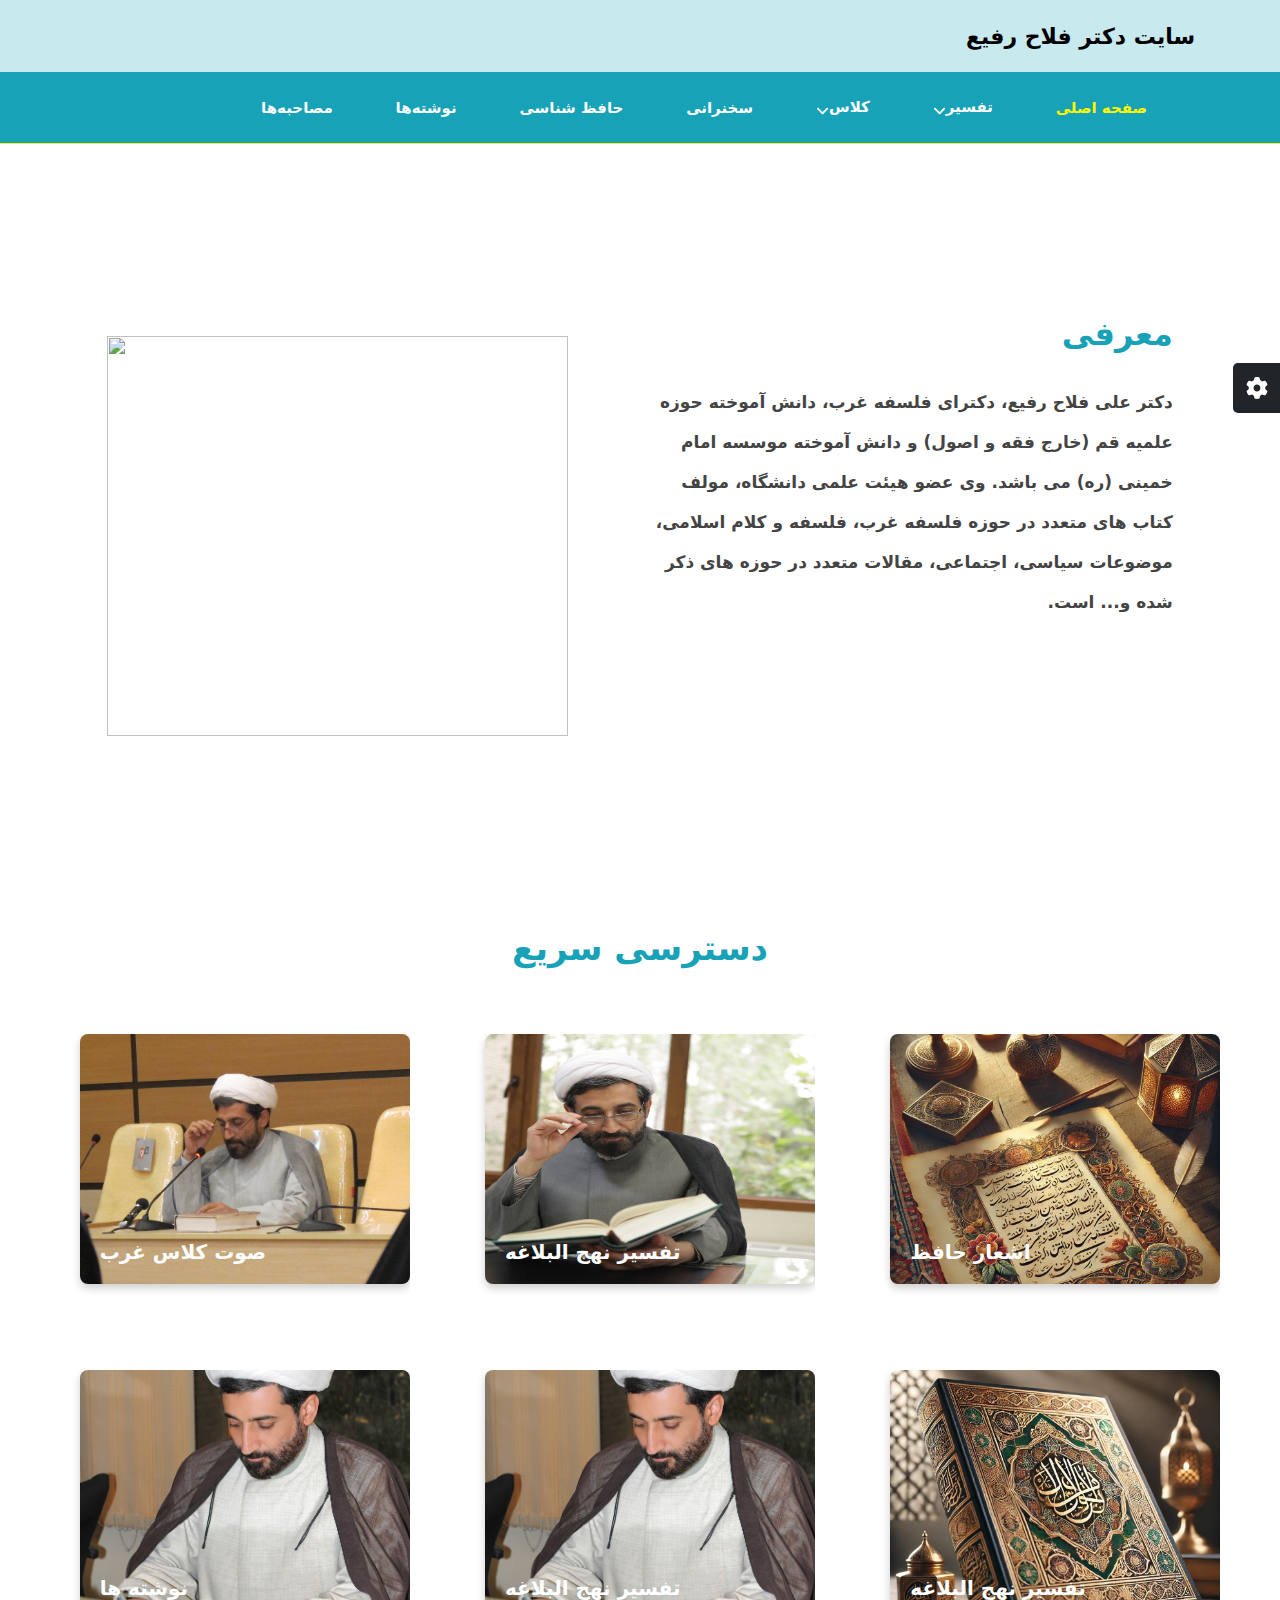
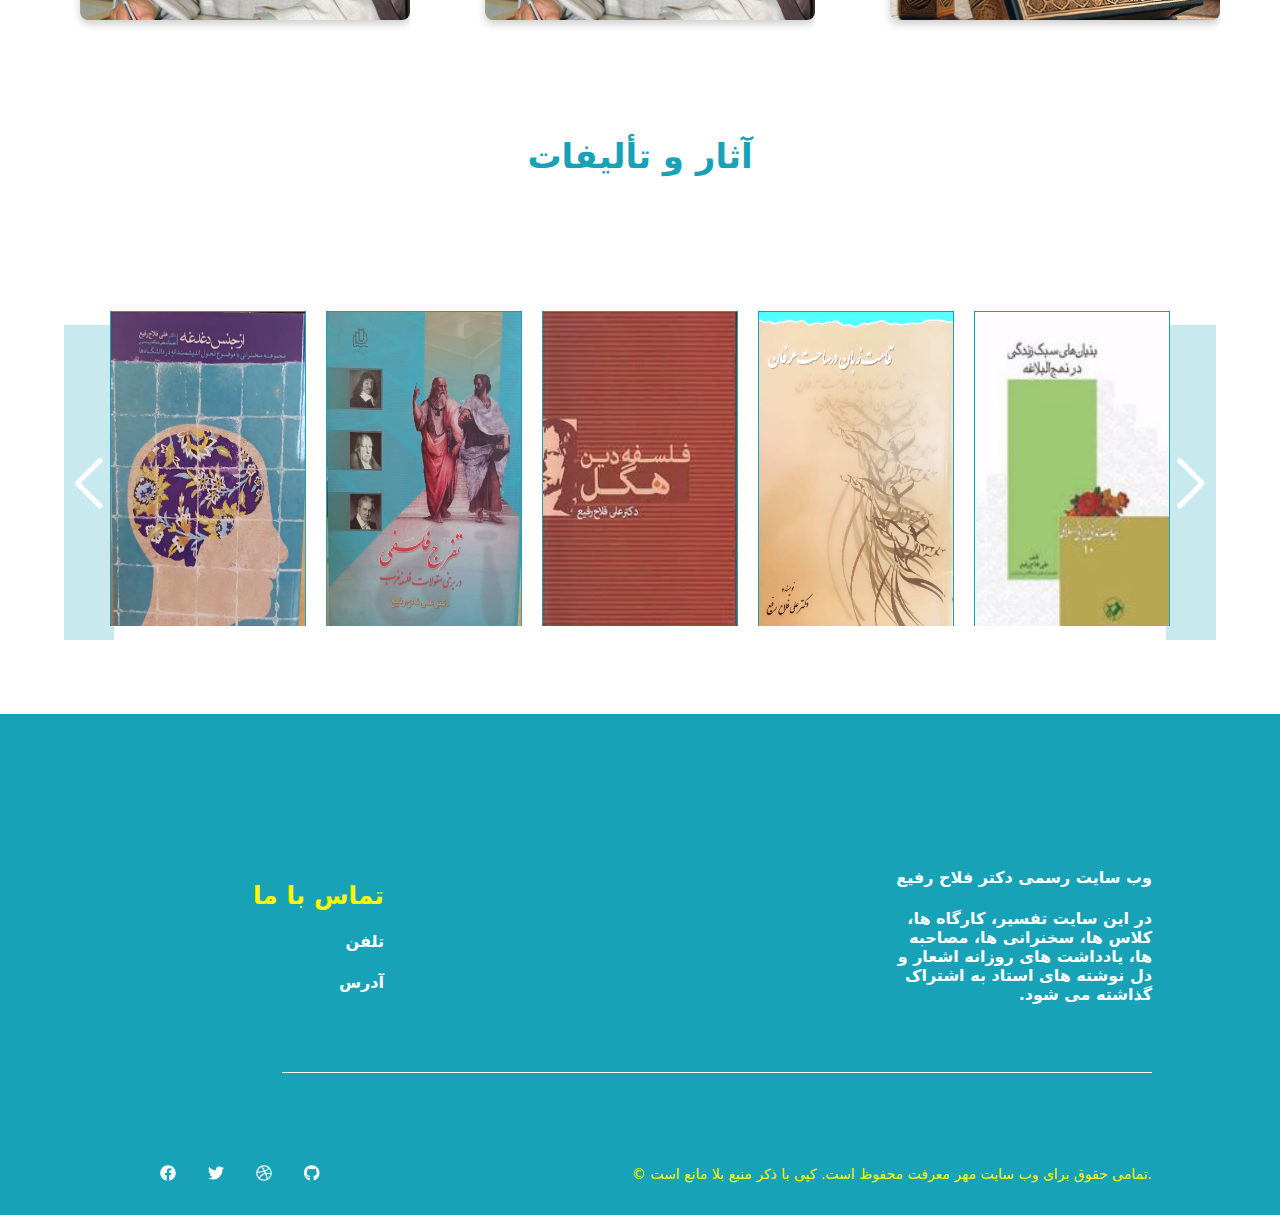
==== commit 7059fad0: "Update index.html" ====
--- a/index.html
+++ b/index.html
@@ -271,7 +271,7 @@
       </div>
       <div class="index-box_classes">
         <div class="card">
-          <img src="./images/عکس/1.JPG" alt="Image" class="card-image">
+          <img src="./images/عکس/6.jpg" alt="Image" class="card-image">
           <div class="overlay"><i class="fa-solid fa-volume-high icon"></i></div>
           <div class="text">تفسیر نهج البلاغه</div>
       </div>
@@ -556,4 +556,4 @@
       });
     </script>
 </body>
-</html>+</html>
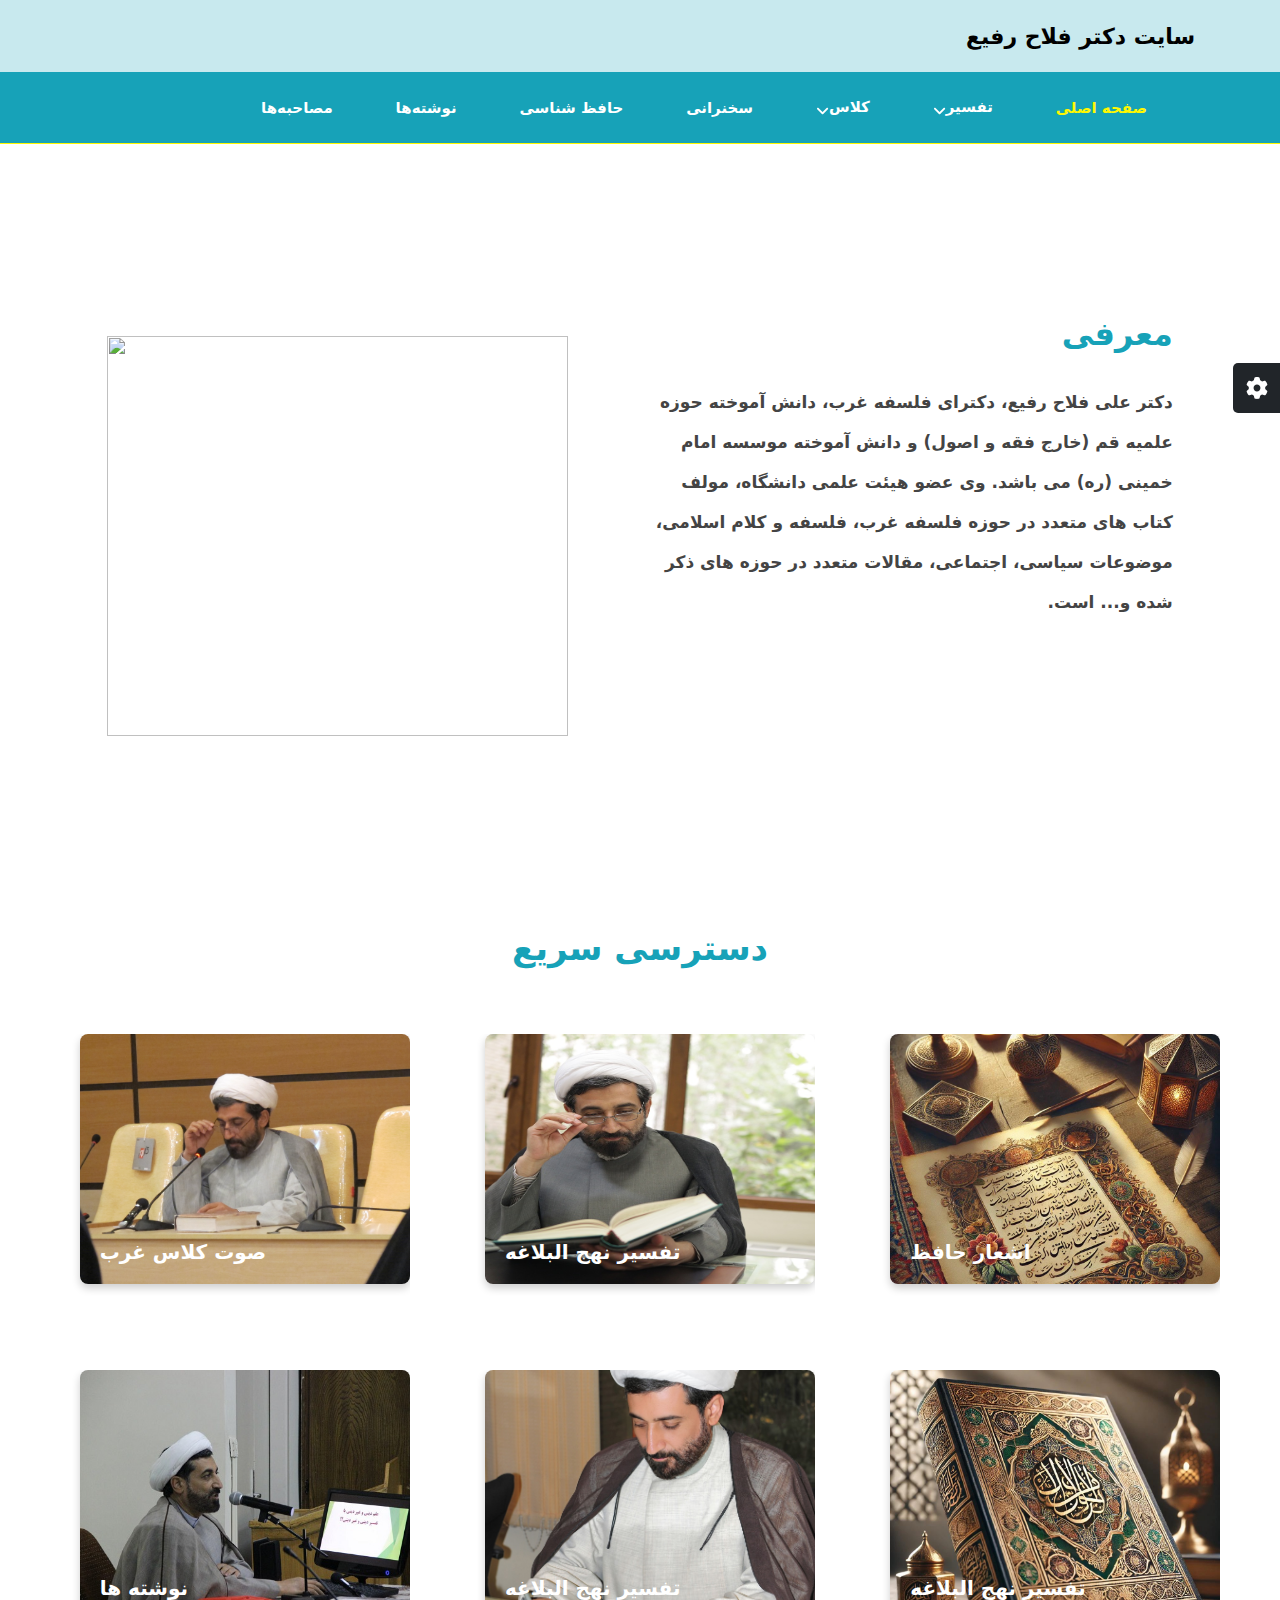
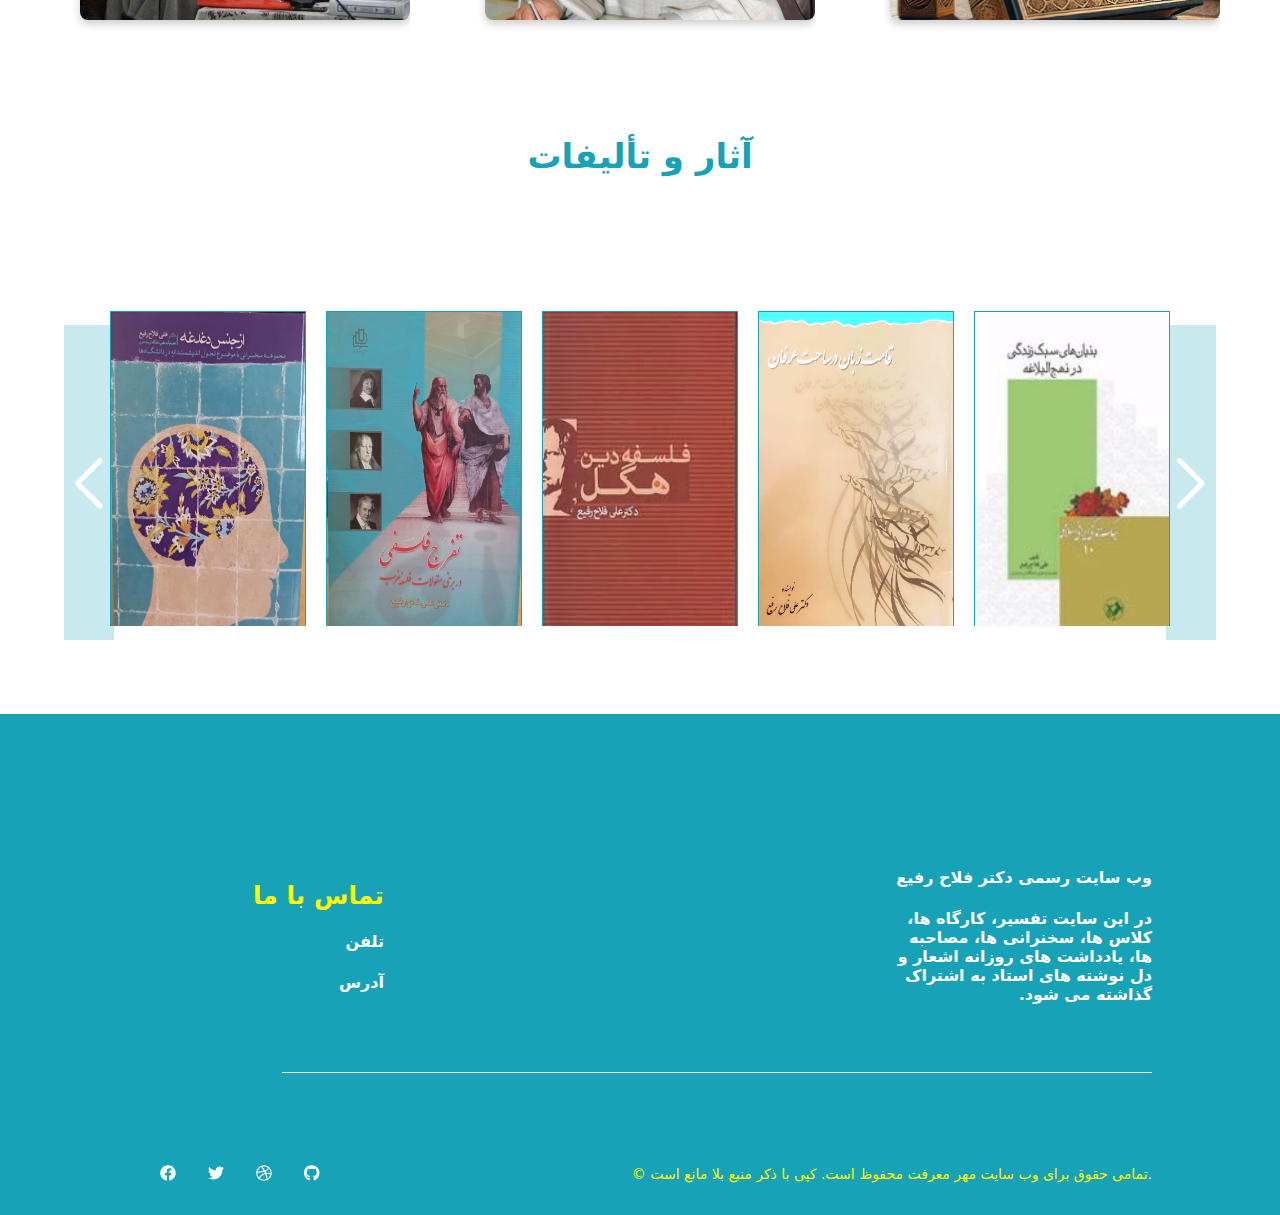
==== commit 820b4e80: "Update index.html" ====
--- a/index.html
+++ b/index.html
@@ -15,7 +15,7 @@
     <link rel="stylesheet" href="css/responsive.css">
 
     <!-- <link rel="stylesheet" href="css/main.css"> -->
-    <title>Document</title>
+    <title>Drfallahrafie</title>
 </head>
 <body>
     <!-- TOP-NAV -->
@@ -264,7 +264,7 @@
       </div>
       <div class="index-box_classes">
         <div class="card">
-          <img src="./images/عکس/6.jpg" alt="Image" class="card-image">
+          <img src="./images/mosahebe/1.jpg" alt="Image" class="card-image">
           <div class="overlay"><i class="fa-solid fa-file-lines icon"></i></div>
           <div class="text">نوشته ها</div>
       </div>
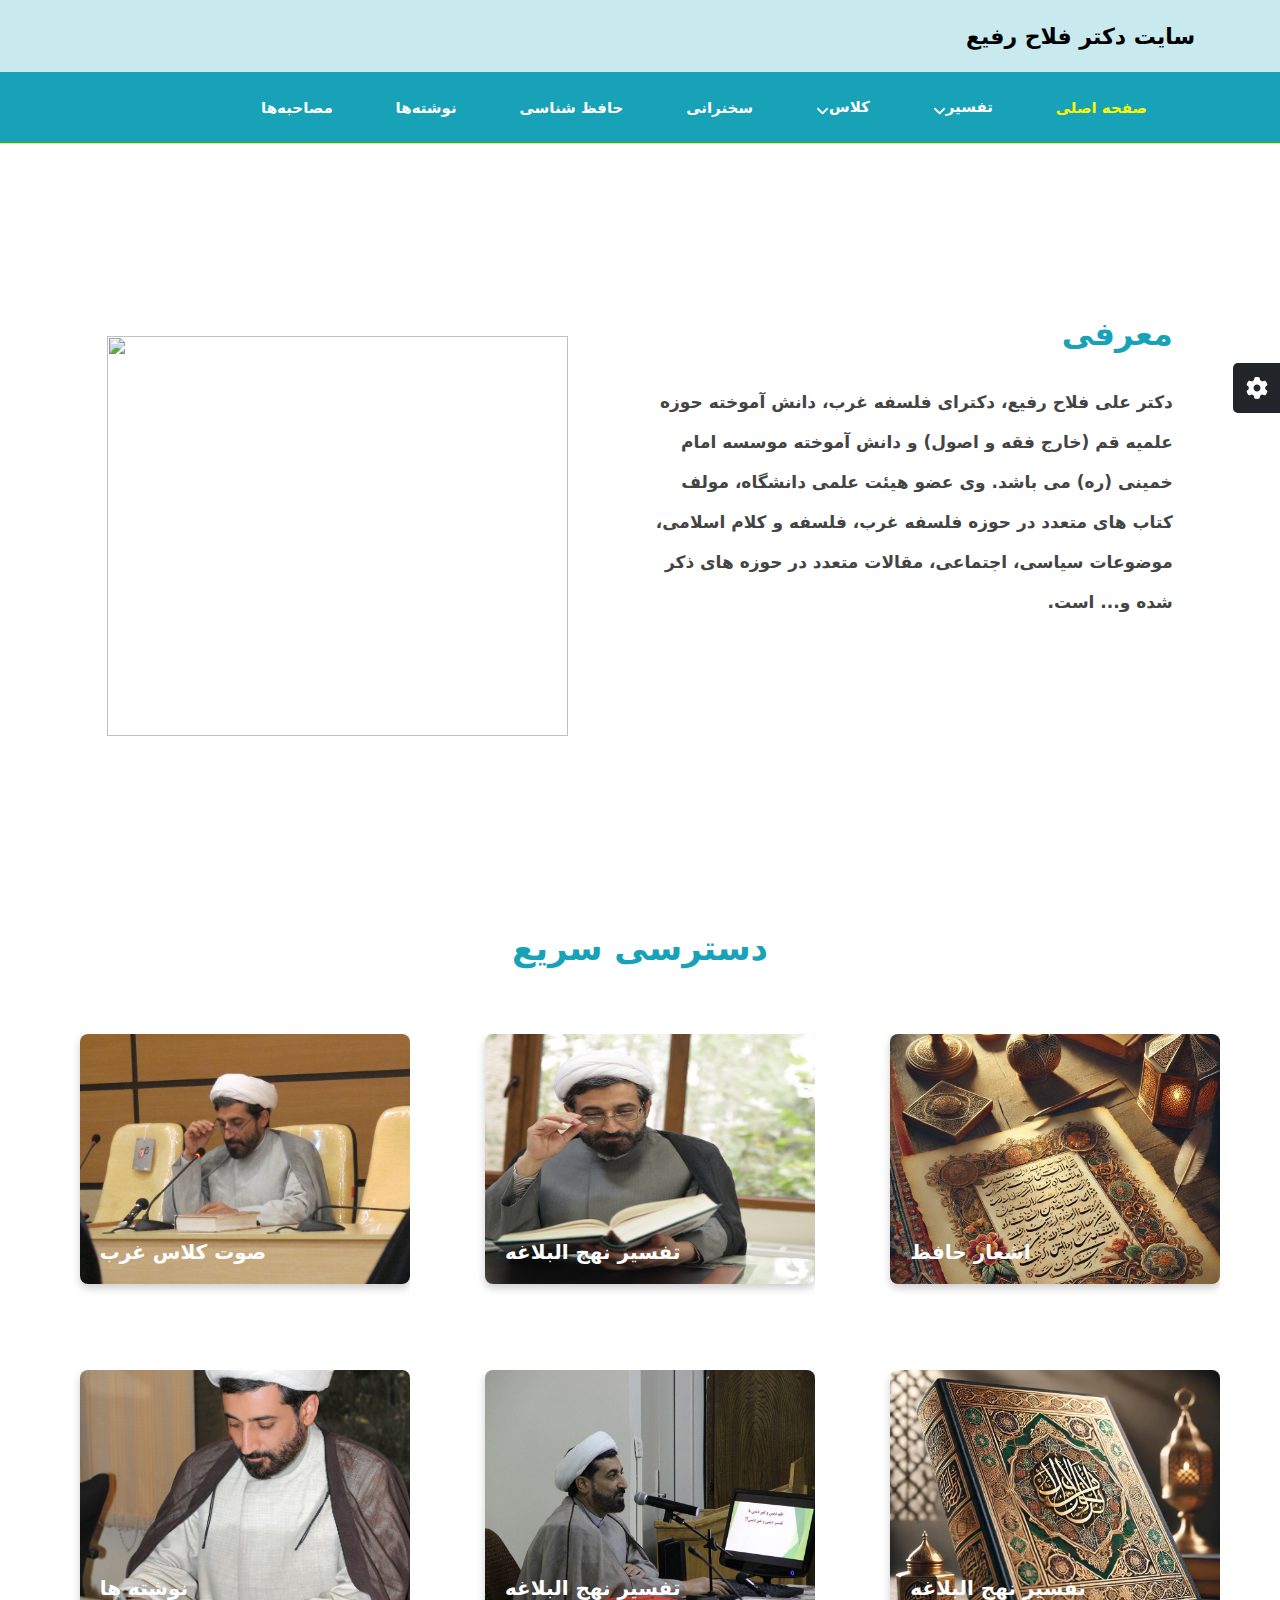
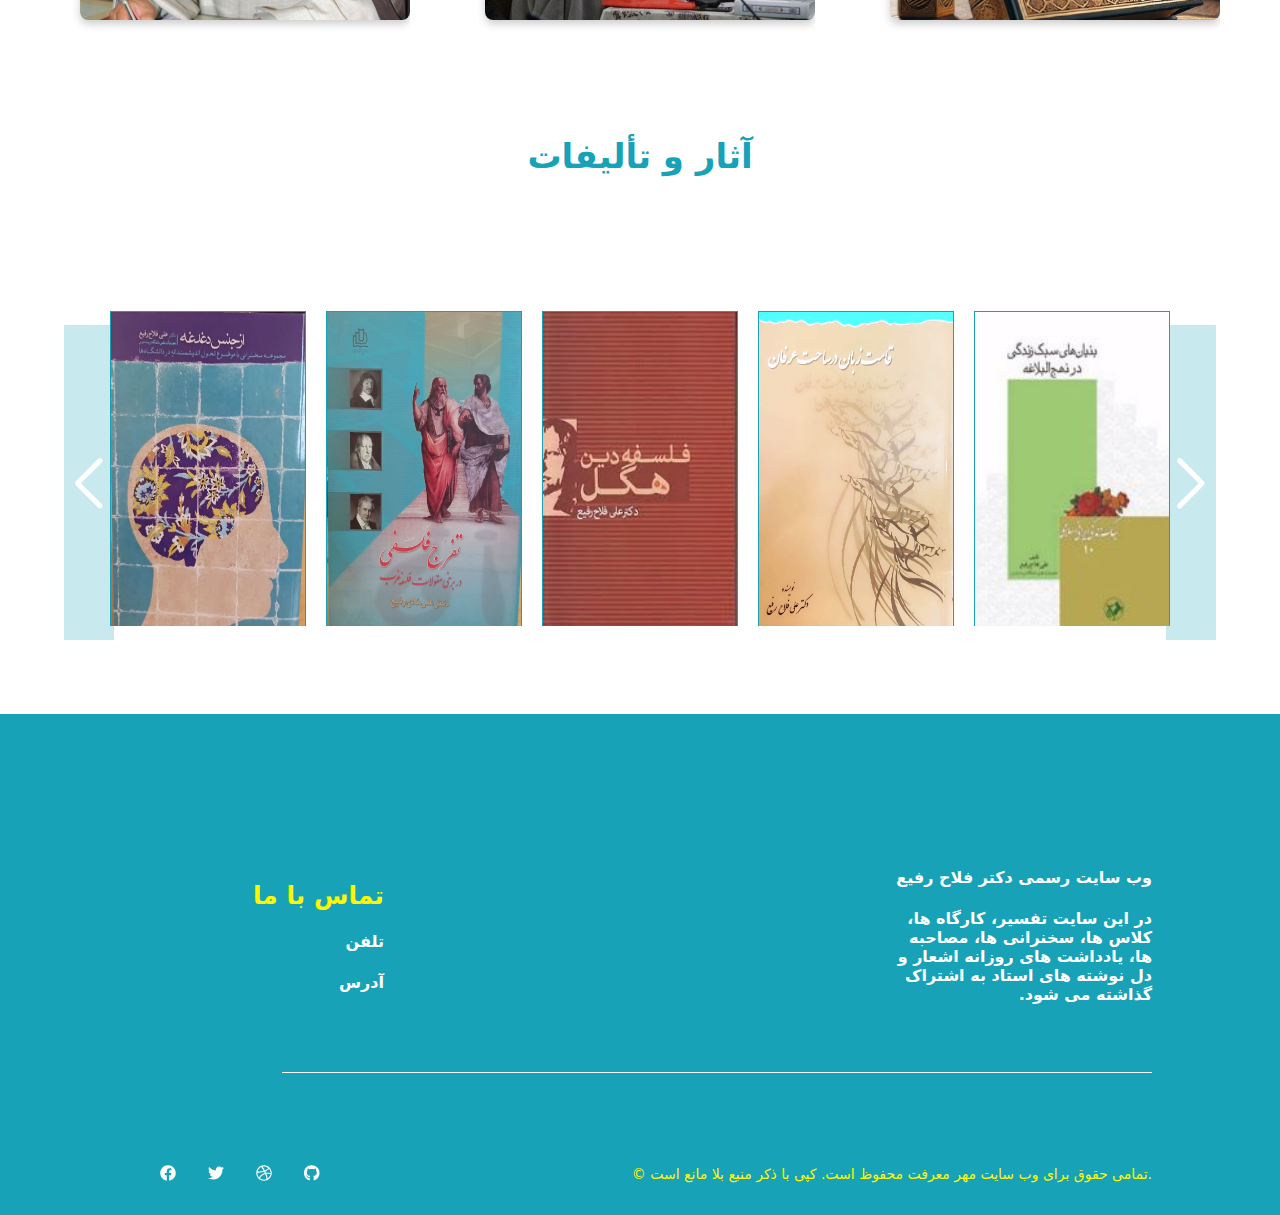
==== commit b94cd570: "Update index.html" ====
--- a/index.html
+++ b/index.html
@@ -264,14 +264,15 @@
       </div>
       <div class="index-box_classes">
         <div class="card">
-          <img src="./images/mosahebe/1.jpg" alt="Image" class="card-image">
+                      <img src="./images/عکس/6.jpg" alt="Image" class="card-image">
+
           <div class="overlay"><i class="fa-solid fa-file-lines icon"></i></div>
           <div class="text">نوشته ها</div>
       </div>
       </div>
       <div class="index-box_classes">
         <div class="card">
-          <img src="./images/عکس/6.jpg" alt="Image" class="card-image">
+          <img src="./images/mosahebe/1.jpg" alt="Image" class="card-image">
           <div class="overlay"><i class="fa-solid fa-volume-high icon"></i></div>
           <div class="text">تفسیر نهج البلاغه</div>
       </div>
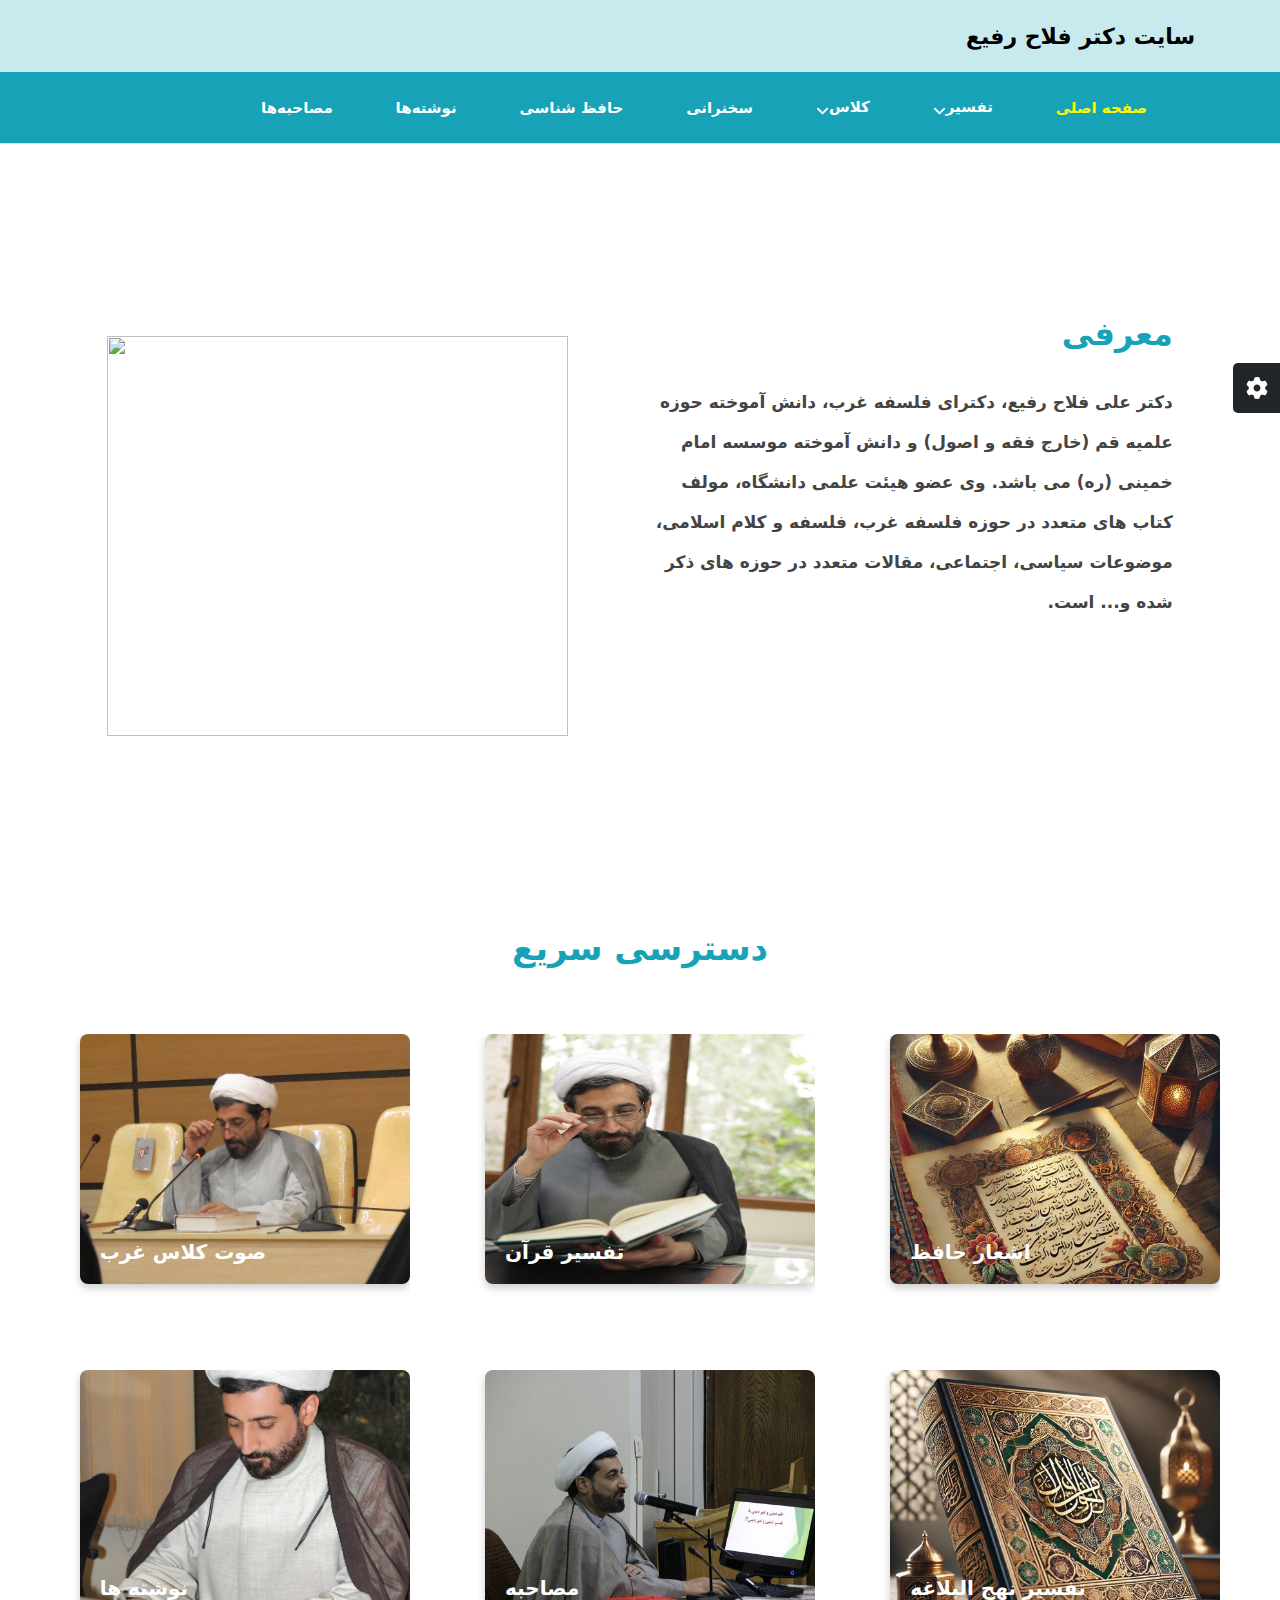
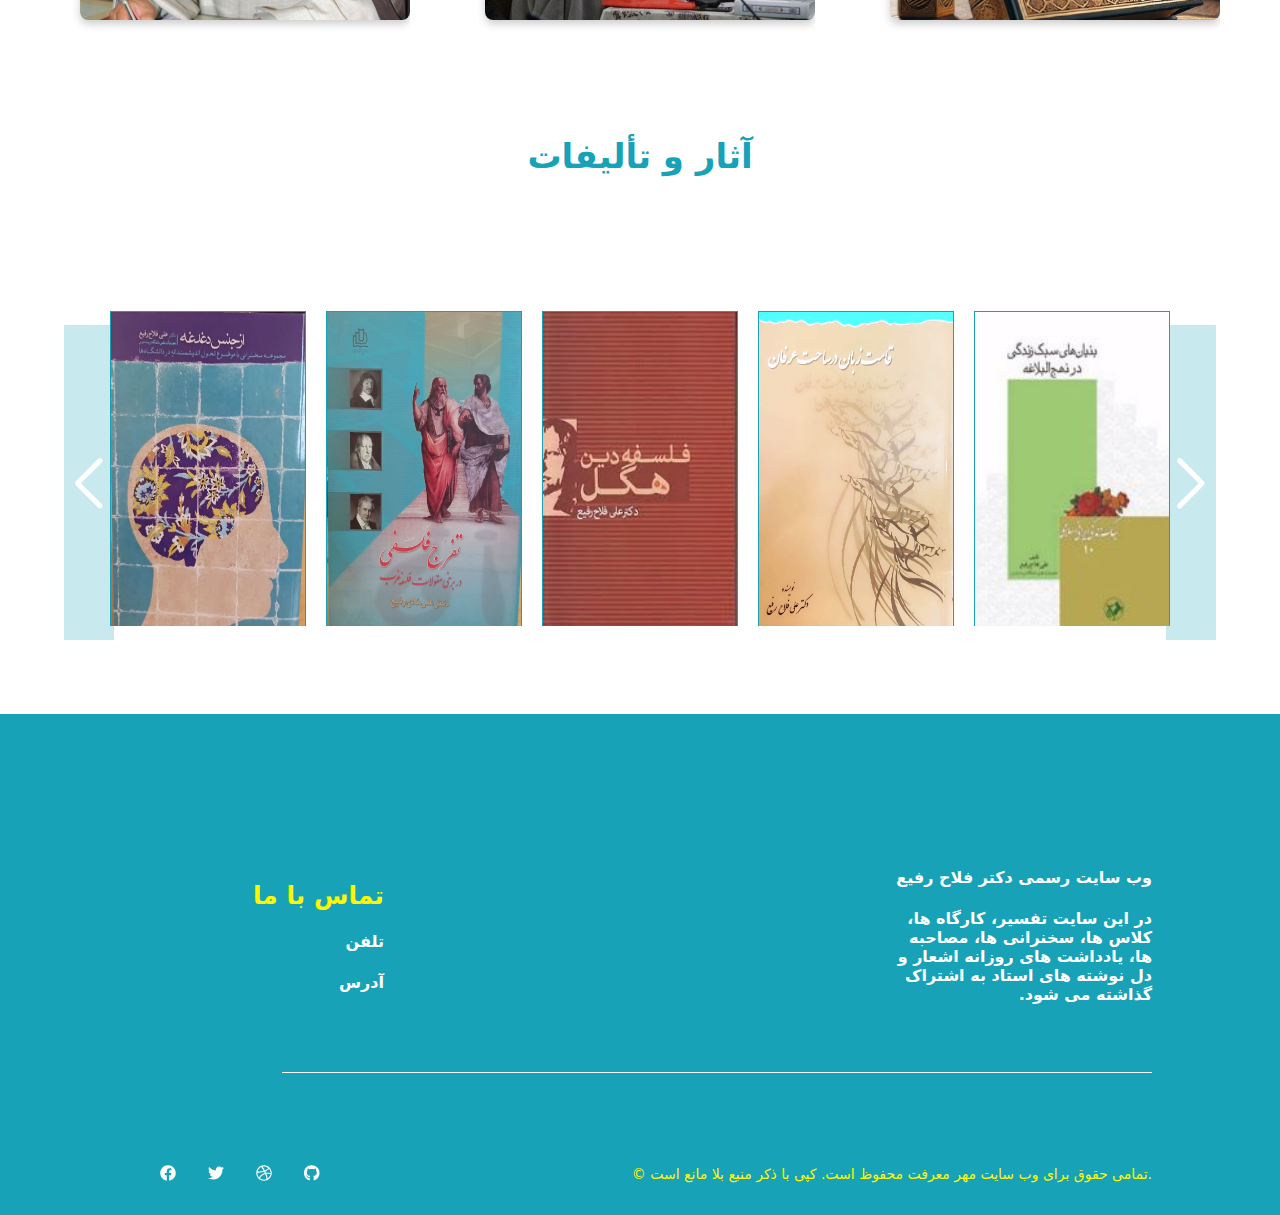
==== commit cceb6f96: "Update index.html" ====
--- a/index.html
+++ b/index.html
@@ -241,11 +241,11 @@
 
 
       <div class="index-box_classes">
-        <a href="pages/nahjolbalaghe/تفسیر-نهج‌البلاغه.html">
+        <a href="pages/ghoran/قرآن.html">
           <div class="card">
           <img src="./images/دکتر فلاح رفیع.jfif" alt="Image" class="card-image">
           <div class="overlay"><i class="fa-solid fa-volume-high icon"></i></div>
-          <div class="text">تفسیر نهج البلاغه</div>
+          <div class="text">تفسیر قرآن</div>
       </div>
         </a>
         
@@ -274,7 +274,7 @@
         <div class="card">
           <img src="./images/mosahebe/1.jpg" alt="Image" class="card-image">
           <div class="overlay"><i class="fa-solid fa-volume-high icon"></i></div>
-          <div class="text">تفسیر نهج البلاغه</div>
+          <div class="text">مصاحبه</div>
       </div>
       </div>
       <div class="index-box_classes">
